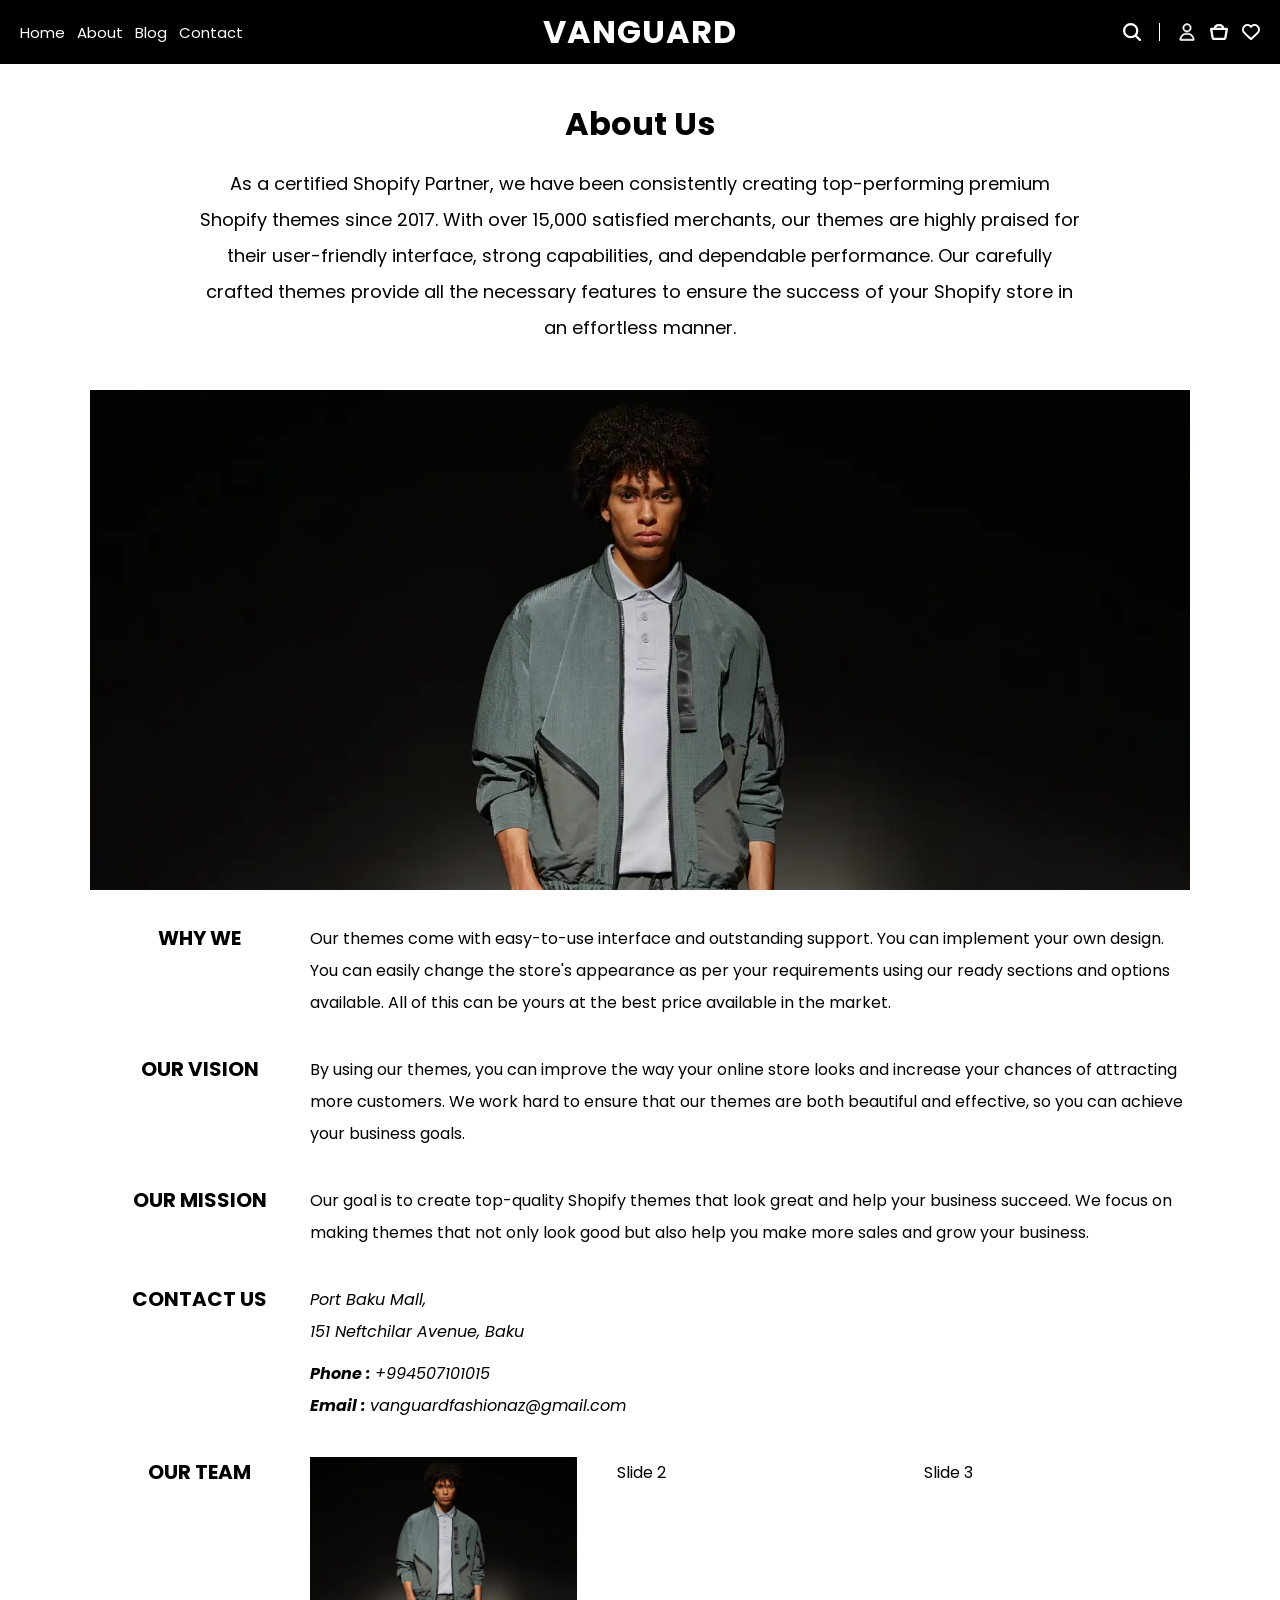
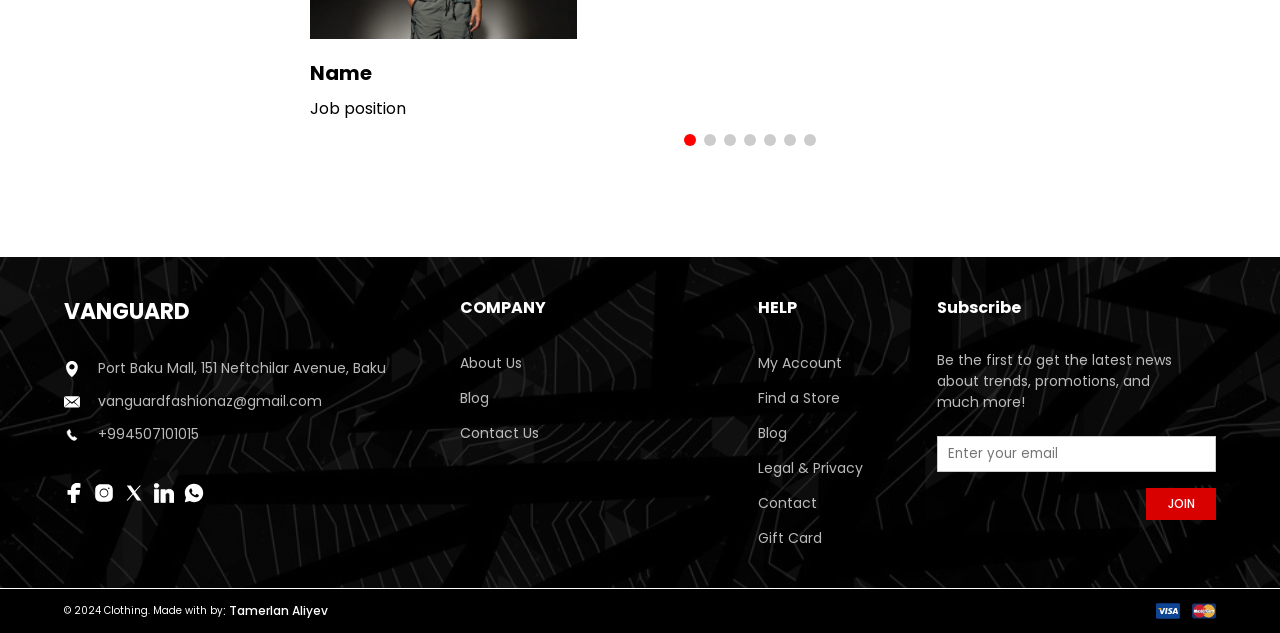
==== about.html @ f276260b "Added About Page" ====
<!DOCTYPE html>
<html lang="en">

<head>
    <meta charset="UTF-8">
    <meta name="viewport" content="width=device-width, initial-scale=1.0">

    <!-- Link Swiper's CSS -->
    <link rel="stylesheet" href="/cilent/assets/css/swiper-bundle.min.css">

    <link rel="stylesheet" href="/cilent/assets/css/index.css">
    <link rel="stylesheet" href="/cilent/assets/css/about.css">
    <title>Vanguard</title>
</head>

<body>

    <!-- ================================
        HEADER    -    START
===================================== -->
    <header>

        <div class="header-info">

            <div class="page-list">

                <a class="bur-menu" href="#">
                    <img src="/cilent/assets/icons/burger-menu.svg" alt="">
                </a>

                <nav class="pages-pc">
                    <ul>
                        <li><a href="/cilent/index.php">Home</a></li>
                        <li><a href="/cilent/about.php">About</a></li>
                        <li><a href="/cilent/contact.php">Blog</a></li>
                        <li><a href="/cilent/contact.php">Contact</a></li>
                    </ul>
                </nav>

            </div>

            <div class="brand-logo">
                <a href="/cilent/index.php">VANGUARD</a>
            </div>

            <div class="header-icons">

                <a class="i-search" href="#">
                    <img src="/cilent/assets/icons/search.svg" alt="">
                </a>

                <div class="arrow"></div>

                <div class="icons-right">

                    <a class="i-user" href="#">
                        <img src="/cilent/assets/icons/user.svg" alt="">
                    </a>
                    <a class="i-basket" href="#">
                        <img src="/cilent/assets/icons/basket.svg" alt="">
                        <!-- <sup>0</sup> -->
                    </a>
                    <a class="i-wish" href="#">
                        <img src="/cilent/assets/icons/wish.svg" alt="">
                        <!-- <sup>0</sup> -->
                    </a>

                </div>
            </div>

        </div>



        <div class="searchs">


            <div class="basket-list">


                <div class="basket-header">
                    <h4>SHOPPING BAG <span>( 1 )</span></h4>
                    <a class="basket-close" href="#">
                        <img src="/cilent/assets/icons/close-black.svg" alt="">
                    </a>
                </div>

                <div class="basket-product-list">

                    <ul>

                        <li>

                            <div class="basket-prod" href="#">

                                <div class="basket-prod-info">

                                    <a href="№" class="basket-prod-image">
                                        <img src="/cilent/assets/images/products/product.jpg" alt="product.jpg">
                                    </a>

                                    <div class="basket-prod-detail">

                                        <div class="prod-info-name">
                                            <a href="#">
                                                Product Name
                                            </a>
                                            <p>Color: Default</p>
                                            <p>Size: Default</p>
                                        </div>

                                        <span class="dis-price">$80 <del class="sel-price">100</del></span>
                                    </div>

                                </div>

                                <div class="basket-price-close">
                                    <a href="#">
                                        <img class="basket-prod-close" src="/cilent/assets/icons/close-black.svg"
                                            alt="">
                                    </a>

                                </div>


                            </div>

                        </li>

                        <li>

                            <div class="basket-prod" href="#">

                                <div class="basket-prod-info">

                                    <a href="№" class="basket-prod-image">
                                        <img src="/cilent/assets/images/products/product.jpg" alt="product.jpg">
                                    </a>

                                    <div class="basket-prod-detail">

                                        <div class="prod-info-name">
                                            <a href="#">
                                                Product Name
                                            </a>
                                            <p>Color: Default</p>
                                            <p>Size: Default</p>
                                        </div>

                                        <span class="dis-price">$80 <del class="sel-price">100</del></span>
                                    </div>

                                </div>

                                <div class="basket-price-close">
                                    <a href="#">
                                        <img class="basket-prod-close" src="/cilent/assets/icons/close-black.svg"
                                            alt="">
                                    </a>

                                </div>


                            </div>

                        </li>

                        <li>

                            <div class="basket-prod" href="#">

                                <div class="basket-prod-info">

                                    <a href="№" class="basket-prod-image">
                                        <img src="/cilent/assets/images/products/product.jpg" alt="product.jpg">
                                    </a>

                                    <div class="basket-prod-detail">

                                        <div class="prod-info-name">
                                            <a href="#">
                                                Product Name
                                            </a>
                                            <p>Color: Default</p>
                                            <p>Size: Default</p>
                                        </div>

                                        <span class="dis-price">$80 <del class="sel-price">100</del></span>
                                    </div>

                                </div>

                                <div class="basket-price-close">
                                    <a href="#">
                                        <img class="basket-prod-close" src="/cilent/assets/icons/close-black.svg"
                                            alt="">
                                    </a>

                                </div>


                            </div>

                        </li>

                        <li>

                            <div class="basket-prod" href="#">

                                <div class="basket-prod-info">

                                    <a href="№" class="basket-prod-image">
                                        <img src="/cilent/assets/images/products/product.jpg" alt="product.jpg">
                                    </a>

                                    <div class="basket-prod-detail">

                                        <div class="prod-info-name">
                                            <a href="#">
                                                Product Name
                                            </a>
                                            <p>Color: Default</p>
                                            <p>Size: Default</p>
                                        </div>

                                        <span class="dis-price">$80 <del class="sel-price">100</del></span>
                                    </div>

                                </div>

                                <div class="basket-price-close">
                                    <a href="#">
                                        <img class="basket-prod-close" src="/cilent/assets/icons/close-black.svg"
                                            alt="">
                                    </a>

                                </div>


                            </div>

                        </li>

                        <li>

                            <div class="basket-prod" href="#">

                                <div class="basket-prod-info">

                                    <a href="№" class="basket-prod-image">
                                        <img src="/cilent/assets/images/products/product.jpg" alt="product.jpg">
                                    </a>

                                    <div class="basket-prod-detail">

                                        <div class="prod-info-name">
                                            <a href="#">
                                                Product Name
                                            </a>
                                            <p>Color: Default</p>
                                            <p>Size: Default</p>
                                        </div>

                                        <span class="dis-price">$80 <del class="sel-price">100</del></span>
                                    </div>

                                </div>

                                <div class="basket-price-close">
                                    <a href="#">
                                        <img class="basket-prod-close" src="/cilent/assets/icons/close-black.svg"
                                            alt="">
                                    </a>

                                </div>


                            </div>

                        </li>

                        <li>

                            <div class="basket-prod" href="#">

                                <div class="basket-prod-info">

                                    <a href="№" class="basket-prod-image">
                                        <img src="/cilent/assets/images/products/product.jpg" alt="product.jpg">
                                    </a>

                                    <div class="basket-prod-detail">

                                        <div class="prod-info-name">
                                            <a href="#">
                                                Product Name
                                            </a>
                                            <p>Color: Default</p>
                                            <p>Size: Default</p>
                                        </div>

                                        <span class="dis-price">$80 <del class="sel-price">100</del></span>
                                    </div>

                                </div>

                                <div class="basket-price-close">
                                    <a href="#">
                                        <img class="basket-prod-close" src="/cilent/assets/icons/close-black.svg"
                                            alt="">
                                    </a>

                                </div>


                            </div>

                        </li>

                        <li>

                            <div class="basket-prod" href="#">

                                <div class="basket-prod-info">

                                    <a href="№" class="basket-prod-image">
                                        <img src="/cilent/assets/images/products/product.jpg" alt="product.jpg">
                                    </a>

                                    <div class="basket-prod-detail">

                                        <div class="prod-info-name">
                                            <a href="#">
                                                Product Name
                                            </a>
                                            <p>Color: Default</p>
                                            <p>Size: Default</p>
                                        </div>

                                        <span class="dis-price">$80 <del class="sel-price">100</del></span>
                                    </div>

                                </div>

                                <div class="basket-price-close">
                                    <a href="#">
                                        <img class="basket-prod-close" src="/cilent/assets/icons/close-black.svg"
                                            alt="">
                                    </a>

                                </div>


                            </div>

                        </li>

                        <li>

                            <div class="basket-prod" href="#">

                                <div class="basket-prod-info">

                                    <a href="№" class="basket-prod-image">
                                        <img src="/cilent/assets/images/products/product.jpg" alt="product.jpg">
                                    </a>

                                    <div class="basket-prod-detail">

                                        <div class="prod-info-name">
                                            <a href="#">
                                                Product Name
                                            </a>
                                            <p>Color: Default</p>
                                            <p>Size: Default</p>
                                        </div>

                                        <span class="dis-price">$80 <del class="sel-price">100</del></span>
                                    </div>

                                </div>

                                <div class="basket-price-close">
                                    <a href="#">
                                        <img class="basket-prod-close" src="/cilent/assets/icons/close-black.svg"
                                            alt="">
                                    </a>

                                </div>


                            </div>

                        </li>

                        <li>

                            <div class="basket-prod" href="#">

                                <div class="basket-prod-info">

                                    <a href="№" class="basket-prod-image">
                                        <img src="/cilent/assets/images/products/product.jpg" alt="product.jpg">
                                    </a>

                                    <div class="basket-prod-detail">

                                        <div class="prod-info-name">
                                            <a href="#">
                                                Product Name
                                            </a>
                                            <p>Color: Default</p>
                                            <p>Size: Default</p>
                                        </div>

                                        <span class="dis-price">$80 <del class="sel-price">100</del></span>
                                    </div>

                                </div>

                                <div class="basket-price-close">
                                    <a href="#">
                                        <img class="basket-prod-close" src="/cilent/assets/icons/close-black.svg"
                                            alt="">
                                    </a>

                                </div>


                            </div>

                        </li>

                        <li>

                            <div class="basket-prod" href="#">

                                <div class="basket-prod-info">

                                    <a href="№" class="basket-prod-image">
                                        <img src="/cilent/assets/images/products/product.jpg" alt="product.jpg">
                                    </a>

                                    <div class="basket-prod-detail">

                                        <div class="prod-info-name">
                                            <a href="#">
                                                Product Name
                                            </a>
                                            <p>Color: Default</p>
                                            <p>Size: Default</p>
                                        </div>

                                        <span class="dis-price">$80 <del class="sel-price">100</del></span>
                                    </div>

                                </div>

                                <div class="basket-price-close">
                                    <a href="#">
                                        <img class="basket-prod-close" src="/cilent/assets/icons/close-black.svg"
                                            alt="">
                                    </a>

                                </div>


                            </div>

                        </li>

                        <li>

                            <div class="basket-prod" href="#">

                                <div class="basket-prod-info">

                                    <a href="№" class="basket-prod-image">
                                        <img src="/cilent/assets/images/products/product.jpg" alt="product.jpg">
                                    </a>

                                    <div class="basket-prod-detail">

                                        <div class="prod-info-name">
                                            <a href="#">
                                                Product Name
                                            </a>
                                            <p>Color: Default</p>
                                            <p>Size: Default</p>
                                        </div>

                                        <span class="dis-price">$80 <del class="sel-price">100</del></span>
                                    </div>

                                </div>

                                <div class="basket-price-close">
                                    <a href="#">
                                        <img class="basket-prod-close" src="/cilent/assets/icons/close-black.svg"
                                            alt="">
                                    </a>

                                </div>


                            </div>

                        </li>



                    </ul>

                </div>


                <div class="basket-view">

                    <div class="bastek-total-price">
                        <p>SUBTOTAL:</p>
                        <span class="dis-price">$80 <del class="sel-price">100</del></span>
                        <!-- <span class="sell-price">$100</span> -->
                    </div>

                    <div class="basket-buttons">
                        <a class="basket-viewcart" href="#">VIEW CART</a>
                        <a class="basket-checkout" href="#">CHECKOUT</a>
                    </div>
                </div>

            </div>

            <div class="user-info">
                <h3>User Name</h3>
                <ul>
                    <li><a href="#">My Account</a></li>
                    <li><a href="#">Basket</a></li>
                    <li><a href="#">Wish List</a></li>
                    <li><a href="#">Log Out</a></li>
                    <li><a href="#">Login</a></li>
                    <li><a href="#">Register</a></li>
                </ul>
                <h4><a class="go-admin" href="#">Go To Admin</a></h4>
            </div>

            <div class="search-list">
                <input type="text" placeholder="Search...">

                <ul>

                    <li>
                        <a class="product-list" href="#">
                            <div class="search-prod-img">
                                <img src="/cilent/assets/images/products/product.jpg" alt="search-prod-img">
                            </div>
                            <div class="search-prod-info">
                                <div class="prod-name">
                                    <p>Category</p>
                                    <h3>Product Productc</h3>
                                </div>
                                <div class="prod-price">
                                    <span class="sell-price">$100</span>
                                </div>
                            </div>
                        </a>
                    </li>
                    <li>
                        <a class="product-list" href="#">
                            <div class="search-prod-img">
                                <img src="/cilent/assets/images/products/product.jpg" alt="search-prod-img">
                            </div>
                            <div class="search-prod-info">
                                <div class="prod-name">
                                    <p>Category</p>
                                    <h3>Product Productc</h3>
                                </div>
                                <div class="prod-price">
                                    <span class="sell-price">$100</span>
                                </div>
                            </div>
                        </a>
                    </li>
                    <li>
                        <a class="product-list" href="#">
                            <div class="search-prod-img">
                                <img src="/cilent/assets/images/products/product.jpg" alt="search-prod-img">
                            </div>
                            <div class="search-prod-info">
                                <div class="prod-name">
                                    <p>Category</p>
                                    <h3>Product Productc</h3>
                                </div>
                                <div class="prod-price">
                                    <span class="sell-price">$100</span>
                                </div>
                            </div>
                        </a>
                    </li>
                    <li>
                        <a class="product-list" href="#">
                            <div class="search-prod-img">
                                <img src="/cilent/assets/images/products/product.jpg" alt="search-prod-img">
                            </div>
                            <div class="search-prod-info">
                                <div class="prod-name">
                                    <p>Category</p>
                                    <h3>Product Productc</h3>
                                </div>
                                <div class="prod-price">
                                    <span class="sell-price">$100</span>
                                </div>
                            </div>
                        </a>
                    </li>
                    <li>
                        <a class="product-list" href="#">
                            <div class="search-prod-img">
                                <img src="/cilent/assets/images/products/product.jpg" alt="search-prod-img">
                            </div>
                            <div class="search-prod-info">
                                <div class="prod-name">
                                    <p>Category</p>
                                    <h3>Product Productc</h3>
                                </div>
                                <div class="prod-price">
                                    <span class="sell-price">$100</span>
                                </div>
                            </div>
                        </a>
                    </li>
                    <li>
                        <a class="product-list" href="#">
                            <div class="search-prod-img">
                                <img src="/cilent/assets/images/products/product.jpg" alt="search-prod-img">
                            </div>
                            <div class="search-prod-info">
                                <div class="prod-name">
                                    <p>Category</p>
                                    <h3>Product Productc</h3>
                                </div>
                                <div class="prod-price">
                                    <span class="sell-price">$100</span>
                                </div>
                            </div>
                        </a>
                    </li>
                    <li>
                        <a class="product-list" href="#">
                            <div class="search-prod-img">
                                <img src="/cilent/assets/images/products/product.jpg" alt="search-prod-img">
                            </div>
                            <div class="search-prod-info">
                                <div class="prod-name">
                                    <p>Category</p>
                                    <h3>Product Productc</h3>
                                </div>
                                <div class="prod-price">
                                    <span class="dis-price">$80 <del class="sel-price">100</del></span>
                                </div>
                            </div>
                        </a>
                    </li>

                </ul>
            </div>

            <nav class="pages-mobile">

                <a class="pages-close" href="#"><img src="/cilent/assets/icons/x-button.svg" alt=""></a>

                <ul>
                    <li><a href="/cilent/index.php">Home</a></li>
                    <li><a href="/cilent/about.php">About</a></li>
                    <li><a href="/cilent/contact.php">Blog</a></li>
                    <li><a href="/cilent/contact.php">Contact</a></li>
                    <li><a href="/cilent/contact.php">Basket</a></li>
                    <li><a href="/cilent/contact.php">Wish List</a></li>
                    <li><a href="/cilent/contact.php">My Account </a></li>
                    <li><a href="/cilent/contact.php">Log Out</a></li>
                    <li><a href="/cilent/contact.php">Login</a></li>
                    <li><a href="/cilent/contact.php">Register</a></li>
                </ul>
            </nav>

        </div>

    </header>
    <!-- ================================
        HEADER    -    END
===================================== -->

    <section class="section">

        <div class="about-header">
            <h1>About Us</h1>
            <p>As a certified Shopify Partner, we have been consistently creating top-performing premium Shopify
                themes since 2017. With over 15,000 satisfied merchants, our themes are highly praised for their
                user-friendly interface, strong capabilities, and dependable performance. Our carefully crafted
                themes provide all the necessary features to ensure the success of your Shopify store in an
                effortless manner.</p>
        </div>

        <div class="about-header-img">
            <img src="/cilent/assets/images/products/slider-2.webp" alt="">
        </div>


        <div class="informations">

            <div class="informations-box why-we">

                <h5 class="inf-title">
                    WHY WE
                </h5>

                <p class="inf-description">
                    Our themes come with easy-to-use interface and outstanding support. You can implement your own
                    design. You can easily change the store's appearance as per your requirements using our ready
                    sections and options available. All of this can be yours at the best price available in the market.
                </p>

            </div>


            <div class="informations-box our-vision">

                <h5 class="inf-title">

                    OUR VISION
                </h5>


                <p class="inf-description">
                    By using our themes, you can improve the way your online store looks and increase your chances of
                    attracting more customers. We work hard to ensure that our themes are both beautiful and effective,
                    so you can achieve your business goals.
                </p>

            </div>


            <div class="informations-box our-mission">
                <h5 class="inf-title">

                    OUR MISSION
                </h5>

                <p class="inf-description">
                    Our goal is to create top-quality Shopify themes that look great and help your business succeed. We
                    focus on making themes that not only look good but also help you make more sales and grow your
                    business.
                </p>

            </div>



            <div class="informations-box our-mission">
                <h5 class="inf-title">
                    CONTACT US
                </h5>



                <address class="inf-description">
                    <strong>
                        <a href="https://maps.app.goo.gl/WWYfJmJJxduwx3Ne9" target="_blank">

                            Port Baku Mall,<br>
                            <span>
                                151 Neftchilar Avenue, Baku
                            </span>

                        </a>
                    </strong>

                    <strong>
                        Phone :
                        <a href="tel:+994507101015">+994507101015</a>
                    </strong>
                    <strong>
                        Email :
                        <a href="mailto:vanguardfashionaz@gmail.com">vanguardfashionaz@gmail.com</a>
                    </strong>
                </address>

            </div>







            <div class="informations-box our-team">
                <h1 class="inf-title">
                    OUR TEAM
                </h1>

                <!-- Swiper -->
                <div class="swiper mySwiper inf-description inf-swiper">
                    <div class="swiper-wrapper">
                        <div class="swiper-slide">

                            <img src="/cilent/assets/images/products/slider-2.webp" alt="">
                            <h5>Name</h5>
                            <p>Job position</p>

                        </div>
                        <div class="swiper-slide">Slide 2</div>
                        <div class="swiper-slide">Slide 3</div>
                        <div class="swiper-slide">Slide 4</div>
                        <div class="swiper-slide">Slide 5</div>
                        <div class="swiper-slide">Slide 6</div>
                        <div class="swiper-slide">Slide 7</div>
                        <div class="swiper-slide">Slide 8</div>
                        <div class="swiper-slide">Slide 9</div>
                    </div>
                    <div class="swiper-pagination"></div>
                </div>

            </div>


        </div>

    </section>

    <!-- ================================
        FOOTER    -    START
===================================== -->
    <footer>

        <div class="footer-top">

            <div class="brand-info">

                <h1>VANGUARD</h1>

                <div class="contact">





                    <div class="brand-ad">
                        <img src="/cilent/assets/icons/location.svg" alt="logo">
                        <a href="https://maps.app.goo.gl/WWYfJmJJxduwx3Ne9" target="_blank">Port Baku Mall, 151 Neftchilar Avenue, Baku</a>
                    </div>

                    <div class="brand-ad">
                        <img src="/cilent/assets/icons/mail.svg" alt="logo">
                        <a href="mailto:vanguardfashionaz@gmail.com" target="_blank">vanguardfashionaz@gmail.com</a>
                    </div>

                    <div class="brand-ad">
                        <img src="/cilent/assets/icons/phone.svg" alt="logo">
                        <a href="tel:+994507101015" target="_blank">+994507101015</a>
                    </div>

                </div>

                <div class="social-platforms">
                    <a href="https://www.facebook.com/profile.php?id=61550959731138" target="_blank"><img
                            src="/cilent/assets/icons/facebook.svg" alt="facebook"></a>
                    <a href="https://www.instagram.com/vanguard.az/" target="_blank"><img
                            src="/cilent/assets/icons/instagram.svg" alt="instagram"></a>
                    <a href="#" target="_blank"><img src="/cilent/assets/icons/twitter-x.svg" alt="twitter"></a>
                    <a href="https://www.linkedin.com/in/tamerlan-aliyev-74a693284/" target="_blank"><img
                            src="/cilent/assets/icons/linkedin.svg" alt="linkedin"></a>
                    <a href="https://wa.me/994507101015" target="_blank"><img src="/cilent/assets/icons/whatsapp.svg"
                            alt="whatsapp"></a>
                </div>
            </div>

            <div class="web-info">

                <div class="info-list">
                    <h3>COMPANY</h1>

                        <ul>
                            <li><a href="#">About Us</a></li>
                            <li><a href="#">Blog</a></li>
                            <li><a href="#">Contact Us</a></li>
                        </ul>
                </div>

                <div class="info-list">
                    <h3>HELP</h1>

                        <ul>
                            <li><a href="#">My Account</a></li>
                            <li><a href="#">Find a Store</a></li>
                            <li><a href="#">Blog</a></li>
                            <li><a href="#">Legal & Privacy</a></li>
                            <li><a href="#">Contact</a></li>
                            <li><a href="#">Gift Card</a></li>
                        </ul>
                </div>

                <!-- <div class="info-list">
                <h3>HELP</h1>

                    <ul>
                        <li><a href="#">My Account</a></li>
                        <li><a href="#">Find a Store</a></li>
                        <li><a href="#">Blog</a></li>
                        <li><a href="#">Legal & Privacy</a></li>
                        <li><a href="#">Contact</a></li>
                        <li><a href="#">Gift Card</a></li>
                    </ul>
            </div> -->

            </div>

            <div class="subscribe">

                <h3>Subscribe</h3>

                <form class="subscribe-form">
                    <p>Be the first to get the latest news about trends, promotions, and much more!</p>
                    <input type="email" placeholder="Enter your email">
                    <div>
                        <button type="submit" href="#">JOIN</button>
                    </div>
                </form>
            </div>

        </div>

        <div class="footer-bottom">

            <p>© 2024 Clothing. Made with by<a href="#">: Tamerlan Aliyev</a></p>

            <div class="payments">
                <img src="/cilent/assets/icons/visa.svg" alt="visa">
                <img src="/cilent/assets/icons/master.svg" alt="master">
            </div>
        </div>

    </footer>
    <!-- ================================
        FOOTER    -    END
===================================== -->
    <!-- Link Swiper's CSS -->
    <script src="/cilent/assets/js/swiper-bundle.min.js"></script>
    <script src="/cilent/assets/js/index.js"></script>
    <script src="/cilent/assets/js/about.js"></script>

</body>

</html>
---- cilent/assets/css/index.css ----
@import url('https://fonts.googleapis.com/css2?family=Poppins:ital,wght@0,100;0,200;0,300;0,400;0,500;0,600;0,700;0,800;0,900;1,100;1,200;1,300;1,400;1,500;1,600;1,700;1,800;1,900&display=swap');

* {
    margin: 0;
    padding: 0;
    box-sizing: border-box;
    font-family: 'Poppins', sans-serif;
}

/* .header-info {
    background: transparent;
}


.header-info.scrolled {
    background-color: #000000;
} */




body::-webkit-scrollbar {
    display: none;
}

main {
    display: flex;
    flex-direction: column;
    height: 100%;
}


body {
    min-height: 100vh;
}





















/* =================================
        HEADER    -    START
===================================== */
/*  *****  .HEADER-INFO   *****  */
.header-info {
    background-color: transparent;
    padding: 10px;
    display: flex;
    align-items: center;
    justify-content: space-between;
    position: fixed;
    width: 100%;
    transition: background-color 0.8s ease;
    z-index: 999;
    background-color: #000000;
}



/*   .page-list   */
.header-info .page-list .bur-menu {
    display: flex;
}

.header-info .page-list img {
    width: 18px;
    height: 18px;
}



/*   .brand-logo   */
.header-info .brand-logo {
    display: flex;
    align-items: center;
    padding: 18px;
}

.header-container {
    position: relative;
}

.header-info .brand-logo a {
    position: absolute;
    top: 50%;
    left: 50%;
    transform: translate(-50%, -50%);
    font-size: 20px;
    font-weight: 700;
    text-decoration: none;
    color: #ffffff;
    letter-spacing: 1px;
}



/*     header-icons     */
header .header-info .header-icons {
    display: flex;
    align-items: center;
    gap: 10px;
}

header .header-info .header-icons .icons-right {
    display: flex;
    align-items: center;
}

header .header-info .header-icons a {
    display: flex;
    align-items: center;
    position: relative;
}

header .header-info .header-icons sup {
    width: 14px;
    height: 14px;
    position: absolute;
    top: -8px;
    right: -5px;
    background-color: red;
    color: white;
    border-radius: 50%;
    font-size: 8px;
    font-weight: 500;
    text-align: center;
}

header .header-info .header-icons img {
    width: 14px;
    height: 14px;
}

header .header-info .header-icons .arrow {
    width: 1px;
    height: 15px;
    background: #fff;
}

header .header-info .header-icons .i-user,
header .header-info .header-icons .i-wish {
    display: none;
}



header .header-info .page-list .pages-pc ul {
    display: none;
}













/* ***** SEARCHS ***** */
.searchs {
    position: relative;
}

/* SEARCH-LIST */
.searchs .search-list {
    display: flex;
    flex-direction: column;
    justify-content: center;
    align-items: center;
    top: 2%;
    width: 100%;
    display: none;
    position: fixed;
    z-index: 100;
}

.searchs .search-list input {
    margin-top: 50px;
    width: 80%;
    height: 30px;
    border: none;
    padding: 10px 20px;
    outline: none;
    transition: all 0.5s ease;
    color: #fff;
    background: #000000b2;
    border: 1px solid #ffffff69;
    backdrop-filter: blur(8px);
}

.searchs .search-list input::placeholder {
    color: #ffffffb7;
}

.searchs .search-list ul {
    margin-top: 10px;
    width: 80%;
    list-style: none;
    padding: 0 14px;
    transition: all 0.5s ease;
    border: 1px solid #ffffff69;

    position: relative;
}

.searchs .search-list ul::before {
    content: '';
    position: absolute;
    top: 0;
    left: 0;
    width: 100%;
    height: 100%;
    background: #000000c9;
    backdrop-filter: blur(8px);
    z-index: -1;
}


.search-list .product-list .prod-name {
    display: flex;
    flex-direction: column;
}


.searchs .search-list ul::-webkit-scrollbar {
    width: 5px;
}

.searchs .search-list ul::-webkit-scrollbar-thumb {
    background-color: #d90000;
}


.searchs .search-list .search-prod-img img {
    width: 50px;
    height: 60px;
    object-fit: contain;
}

.searchs .search-list .search-prod-info h3 {
    font-size: 14px;
    color: #ffffff;
    font-weight: 700;
}

.searchs .search-list .search-prod-info p {
    font-size: 10px;
    color: #ffffffb7;
    font-weight: 500;
}

.searchs .search-list .search-prod-info {
    width: 100%;
    display: flex;
    justify-content: space-between;
    align-self: start;
    gap: 10px;
}

.searchs .search-list .search-prod-info .dis-price {
    font-size: 14px;
    font-weight: 600;
    color: #d90000;
}

.searchs .search-list .search-prod-info .sell-price {
    font-size: 14px;
    font-weight: 600;
    color: #ffffff;
}

.searchs .search-list .search-prod-info .sel-price {
    font-size: 12px;
    font-weight: 500;
    color: #ffffff;
}

.searchs .search-list .product-list {
    display: flex;
    align-items: center;
    gap: 10px;
}

.searchs .search-list .search-prod-info .prod-price {
    align-items: center;
    text-align: end;
    align-self: flex-end;
    max-width: 70px;
}

.searchs .search-list li:hover {
    background-color: #6f6f6f82;
}



.searchs .search-list::-webkit-scrollbar {
    width: 8px;
}

.searchs .search-list::-webkit-scrollbar-thumb {
    background-color: #d90000;
}

.searchs .search-list li {
    background-color: #fff;
    list-style: none;
    padding: 8px 0px;
    border-bottom: 1px solid #fffcfcb9;
    background: transparent;
}

.searchs .search-list a {
    text-decoration: none;
}



















/*     PAGES-MOBILE     */
.searchs .pages-mobile {
    background: #000;
    position: fixed;
    top: 0;
    left: 0;
    width: 60%;
    height: 100%;
    z-index: 999;
    display: flex;
    flex-direction: column;
    overflow-y: auto;
    display: none;
    box-shadow: 10px 0 20px 0 rgba(0, 0, 0, 0.5);
    right: -50px;
    opacity: 0.3;
    transition: right 0.7s ease, opacity 0.5s ease;
}

.searchs .pages-mobile.show {
    display: flex;
    right: 0;
    animation: slideInOpacityPagesMobile 0.7s ease forwards;
}

@keyframes slideInOpacityPagesMobile {
    100% {
        opacity: 1;
    }
}








.searchs .pages-mobile ul {
    display: flex;
    flex-direction: column;
    list-style: none;
    padding: 0;
    margin: 50px;
}

.searchs .pages-mobile ul li {
    margin-bottom: 10px;
}

.searchs .pages-mobile ul li a {
    color: #fff;
    text-decoration: none;
    font-size: 14px;
    position: relative;
}


.searchs .pages-mobile ul li a::after {
    content: '';
    position: absolute;
    bottom: -5px;
    left: 0;
    width: 0;
    height: 2px;
    background-color: #fff;
    opacity: 0;
    transition: width 0.3s ease, left 0.3s ease;
}

.searchs .pages-mobile ul li a:hover::after {
    width: 100%;
    left: 0;
    opacity: 1;
}





.pages-close {
    margin: 20px;
    display: flex;
    justify-content: end;
}

.pages-close img {
    width: 20px;
}













.searchs .basket-list {
    background: #ffffff;
    position: fixed;
    top: 0;
    right: 0;
    width: 100%;
    height: 100%;
    z-index: 999;
    display: flex;
    flex-direction: column;
    /* justify-content: space-between; */
    overflow-y: auto;
    box-shadow: 0 20px 20px 0 rgba(0, 0, 0, 0.5);
    display: none;
    padding: 24px;
    right: -50px;
    opacity: 0.3;
    transition: right 0.7s ease, opacity 0.5s ease;
}

.searchs .basket-list.show {
    display: flex;
    right: 0;
    animation: slideInOpacity 0.7s ease forwards;
}

@keyframes slideInOpacity {
    100% {
        opacity: 1;
    }
}






.basket-list {
    display: flex;
    flex-direction: column;
    justify-content: space-between;
}

.basket-container {
    max-height: 80%;
    overflow: scroll;
}

.basket-view {
    max-height: 20%;
}


.searchs .basket-list .basket-header {
    height: 5%;
    display: flex;
    justify-content: space-between;
    align-items: center;
    padding: 12px 0;
    border-bottom: 1px solid #444444;
}

.searchs .basket-list .basket-header a {
    display: flex;
    justify-content: space-between;
    align-items: center;
}


.searchs .basket-list .basket-header img {
    width: 28px;
    height: 28px;
}


.searchs .basket-list .basket-header h4 {
    font-size: 17px;
    font-weight: 600;
}


/*     BASKET PRODUCT LIST     */
.basket-product-list {
    height: 80%;
    list-style: none;
    overflow-y: scroll;
    overflow-x: hidden;
}

.basket-product-list::-webkit-scrollbar {
    display: none;
}

.basket-product-list ul li:hover {
    background: #ecebeb;
}


.basket-product-list ul .basket-prod-info .basket-prod-image {
    display: flex;
}

.basket-product-list ul .basket-prod-info .basket-prod-image img {
    width: 110px;
    height: 110px;
    object-fit: contain;
}


.searchs .basket-list .basket-product-list li a {
    text-decoration: none;
}



.basket-product-list ul .basket-prod-info {
    display: flex;
    gap: 10px;
}

.searchs .basket-list .basket-product-list li .basket-prod-detail {
    display: flex;
    flex-direction: column;
    justify-content: space-between;
}

.searchs .basket-list .basket-product-list li .basket-prod-detail .prod-info-name a {
    font-size: 16px;
    font-weight: 600;
    color: #000;
}

.searchs .basket-list .basket-product-list li .basket-prod-detail p {
    font-size: 14px;
    color: #3c3c3c;
}




.searchs .basket-list .basket-product-list ul .basket-prod {
    display: flex;
    justify-content: space-between;
}

.searchs .basket-list .basket-product-list ul .basket-prod .basket-price-close {
    display: flex;
    flex-direction: column;
    align-items: end;
    justify-content: space-between;
}

.searchs .basket-list .basket-product-list .basket-prod .basket-prod-close {
    width: 14px;
    height: 14px;
}




.searchs .basket-list .basket-product-list .basket-prod .dis-price {
    font-size: 14px;
    font-weight: 600;
    color: #d90000;
}

.searchs .basket-list .basket-product-list .basket-prod .sell-price {
    font-size: 14px;
    font-weight: 600;
    color: #000;
}

.searchs .basket-list .basket-product-list .basket-prod .sel-price {
    font-size: 12px;
    font-weight: 500;
    color: #000;
}

.searchs .basket-list .basket-product-list li {
    padding: 18px 0;
    border-bottom: 1px solid #bababa;
}














/*  *****  BASKET VIEW  *****  */

.searchs .basket-list .basket-view .bastek-total-price {
    padding: 14px 0;
    border-top: 1px solid #444444;
}

.searchs .basket-list .basket-view .bastek-total-price {
    display: flex;
    justify-content: space-between;
}

.searchs .basket-list .basket-view .bastek-total-price p {
    font-size: 18px;
    font-weight: 500;
}

.searchs .basket-list .basket-view .bastek-total-price .dis-price {
    font-size: 18px;
    font-weight: 500;
    color: #d90000;
}

.searchs .basket-list .basket-view .bastek-total-price .sell-price {
    font-size: 18px;
    font-weight: 500;
    color: #000;
}

.searchs .basket-list .basket-view .bastek-total-price .sel-price {
    font-size: 14px;
    font-weight: 500;
    color: #000;
}

.searchs .basket-list .basket-view .basket-buttons {
    display: flex;
    flex-direction: column;
    width: 100%;
    gap: 15px;
}

.searchs .basket-list .basket-view .basket-buttons a {
    text-decoration: none;
    text-align: center;
    padding: 10px;
    transition: all 0.5 all;
    font-size: 15px;
    font-weight: 500;
    color: #ffffff;
}


.searchs .basket-list .basket-view .basket-buttons .basket-viewcart {
    cursor: pointer;
    color: #000;
    text-decoration: none;
    border: 1px solid #000;
    transition: all 0.5s ease;

}

.searchs .basket-list .basket-view .basket-buttons .basket-viewcart:hover {
    background: #000000;
    color: #fff;
}

.searchs .basket-list .basket-view .basket-buttons .basket-viewcart:active {
    background: #d90000;
}



.searchs .basket-list .basket-view .basket-buttons .basket-checkout {
    cursor: pointer;
    background-color: #000;
    transition: all 0.5s ease;

}

.searchs .basket-list .basket-view .basket-buttons .basket-checkout:hover {
    background: #d90000;
}

.searchs .basket-list .basket-view .basket-buttons .basket-checkout:active {
    background: #9a0101;
}





























.user-info {
    position: fixed;
    background-color: #000000;
    color: white;
    top: 80px;
    right: 20px;
    width: 170px;
    padding: 15px;
    display: none;
    z-index: 1000;
}


.user-info h3 {
    text-align: center;
    font-size: 16px;
    font-weight: 600;
    padding: 5px 0;
    border-bottom: 1px solid #fff;
}

.user-info ul li {
    list-style: none;
    padding: 5px 0;
}

.user-info ul li a {
    color: #fff;
    text-decoration: none;
    font-size: 14px;
    position: relative;
}

.user-info ul li a::after {
    content: '';
    position: absolute;
    bottom: -5px;
    left: 0;
    width: 0;
    height: 2px;
    background-color: #fff;
    opacity: 0;
    transition: width 0.3s ease, left 0.3s ease;
}

.user-info ul li a:hover::after {
    width: 100%;
    left: 0;
    opacity: 1;
}

.user-info h4 {
    text-align: center;
    font-size: 16px;
    font-weight: 600;
    margin: 10px 0 5px;
}

.user-info .go-admin {
    padding: 5px 8px;
    color: #fff;
    text-decoration: none;
    font-size: 14px;
    text-align: center;
    background: #d90000;
    width: 100px;
    height: 30px;
    transition: all 0.3s;
    cursor: pointer;
}

.user-info .go-admin:active {
    background: #9a0101;
}

/* =================================
        HEADER    -    END
===================================== */























/* =================================
        FOOTER   -   START
===================================== */


.footer-top {
    display: flex;
    gap: 30px;
    flex-wrap: wrap;
    width: 100%;
    justify-content: center;
    padding: 18px 5%;
    background-image: url(/cilent/assets/images/settings/background-img.svg);
    background-size: cover;
    background-repeat: no-repeat;
    background-position: center;
}

.footer-top .brand-info {
    display: flex;
    flex-direction: column;
    gap: 20px;
    min-width: 30%;
}

.footer-top .brand-info h1 {
    color: #fff;
    font-size: 18px;
}


.footer-top .brand-info .contact a {
    text-decoration: none;
    color: #dfdfdfd5;
    font-size: 12px;
}

.footer-top .brand-info .contact a:hover {
    color: #fff;
}


.footer-top .brand-info .contact img {
    width: 14px;
    height: 14px;
}


.footer-top .brand-info .contact {
    display: flex;
    flex-direction: column;
    text-decoration: none;
    gap: 10px;
}


.footer-top .brand-info .contact .brand-ad {
    display: flex;
    align-items: center;
    text-align: center;
    text-decoration: none;
    color: #fff;
    gap: 12px;
}



.web-info {
    min-width: 30%;
    display: flex;
    flex-wrap: wrap;
    justify-content: space-between;
    gap: 30px;
}

.info-list {
    display: flex;
    flex-direction: column;
    gap: 12px;
    position: relative;
}

.info-list h3 {
    color: #fff;
    font-size: 14px;
}

.info-list a {
    color: #dfdfdfd5;
    font-size: 12px;
    text-decoration: none;
    position: relative;
}

.info-list a:hover {
    color: rgb(255, 254, 254);
}


.info-list a::after {
    content: '';
    position: absolute;
    bottom: -1px;
    left: 0;
    width: 0;
    height: 2px;
    background-color: #fff;
    opacity: 0;
    transition: width 0.3s ease, left 0.3s ease;
}

.info-list a:hover::after {
    width: 100%;
    left: 0;
    opacity: 1;
}







.info-list ul {
    list-style: none;
    display: flex;
    flex-direction: column;
    gap: 10px;
}




.brand-info .social-platforms {
    display: flex;
    align-items: center;
    gap: 10px;
    margin-top: 5px;
}

.brand-info .social-platforms a {
    display: flex;
    align-items: center;
}

.brand-info .social-platforms img {
    width: 15px;
    height: 15px;
}

















.subscribe {
    min-width: 20%;
    display: flex;
    flex-direction: column;
    gap: 12px;
    color: #fff;
}

.subscribe p {
    width: 250px;
    font-size: 12px;
    color: #dfdfdfd5;
}

.subscribe-form div {
    display: flex;
    flex-direction: column;
    align-items: end;
}

.subscribe button {
    width: 70px;
    font-size: 12px;
    color: #fff;
    text-decoration: none;
    padding: 7px;
    background: #d90000;
    transition: all 0.3s;
    text-align: center;
    font-weight: 500;
    border: none;
    cursor: pointer;
}

.subscribe button:active {
    background: #9a0101;
}

.subscribe h3 {
    font-size: 14px;
}

.subscribe .subscribe-form {
    display: flex;
    flex-direction: column;
    gap: 14px;
}



.subscribe .subscribe-form input[type="email"] {
    padding: 5px;
    border: 1px solid #ccc;
    outline: none;
    margin: 0;
    margin-top: 5px;
}






.footer-bottom {
    display: flex;
    justify-content: space-between;
    border-top: 1px solid #fff;
    align-items: center;
    padding: 10px 5%;
    background: #000;
}

.footer-bottom p {
    display: flex;
    align-items: center;
    color: #fff;
    font-size: 8px;
}

.footer-bottom a {
    display: flex;
    align-items: center;
    color: #fff;
    font-size: 8px;
    text-decoration: none;
    font-weight: 500;
    font-size: 10px;
}

.footer-bottom .payments {
    display: flex;
    align-items: center;
    gap: 10px;
}

.footer-bottom .payments img {
    width: 20px;
    height: 20px;
}

/* =================================
        FOOTER    -    END
===================================== */


















/* =================================
        MAIN    -    START
===================================== */


/* ========== SECTION - HEAD SLIDER ========== */





/* =================================
        MAIN    -    END
===================================== */
































/* =================================
        BREAKPOINTS    1024 PX
===================================== */

@media screen and (min-width: 1024px) {
    /* =================================
        HEADER    -    START
===================================== */

    /*  *****  .HEADER-INFO   *****  */
    .header-info {
        padding: 14px 20px;
    }


    /*   .page-list   */
    .header-info .page-list .bur-menu {
        display: none;
    }

    .header-info .brand-logo a {
        font-size: 32px;
    }


    /*     header-icons     */
    header .header-info .header-icons {
        gap: 18px;
    }

    header .header-info .header-icons .icons-right {
        display: flex;
        gap: 14px;
    }


    header .header-info .header-icons sup {
        width: 15px;
        height: 15px;
        position: absolute;
        top: -8px;
        right: -5px;
        background-color: red;
        color: white;
        border-radius: 50%;
        font-size: 10px;
        font-weight: 500;
        text-align: center;
    }

    header .header-info .header-icons img {
        width: 18px;
        height: 18px;
    }

    header .header-info .header-icons .arrow {
        width: 1.5px;
        height: 18px;
    }

    header .header-info .header-icons .i-user,
    header .header-info .header-icons .i-wish {
        display: flex;
    }


    header .header-info .page-list .pages-pc ul {
        list-style: none;
        display: flex;
        align-items: center;
        gap: 12px;
    }

    header .header-info .page-list .pages-pc ul a {
        text-decoration: none;
        color: #fff;
        position: relative;
        font-size: 15px;
    }

    header .header-info .page-list .pages-pc ul a::after {
        content: '';
        position: absolute;
        bottom: -5px;
        left: 0;
        width: 0;
        height: 2px;
        background-color: #fff;
        opacity: 0;
        transition: width 0.3s ease, left 0.3s ease;
    }

    header .header-info .page-list .pages-pc ul a:hover::after {
        width: 100%;
        left: 0;
        opacity: 1;
    }


    /* ***** SEARCHS ***** */

    /* SEARCH-LIST */
    .searchs .search-list {
        /* top: 5%; */
        width: 50%;
        transform: translate(50%);
    }

    .searchs .search-list input {
        height: 40px;
    }

    .searchs .basket-list {
        width: 30%;
        padding: 24px 36px;
    }

    /* =================================
        HEADER    -    END
===================================== */






































    /* =================================
        FOOTER
===================================== */

    .footer-top {
        justify-content: space-between;
        padding: 3% 5%;
    }

    .footer-top .brand-info {

        gap: 30px;
        min-width: 10%;
    }

    .footer-top .brand-info h1 {
        font-size: 22px;
    }


    .footer-top .brand-info .contact a {
        font-size: 14px;
    }

    .footer-top .brand-info .contact img {
        width: 16px;
        height: 16px;
    }


    .footer-top .brand-info .contact {
        gap: 12px;
    }


    .footer-top .brand-info .contact .brand-ad {
        gap: 18px;
    }



    .web-info {
        min-width: 35%;
        gap: 150px;
    }

    .info-list {
        gap: 30px;
    }

    .info-list h3 {
        font-size: 16px;
    }

    .info-list a {
        font-size: 14px;
    }





    .brand-info .social-platforms {
        display: flex;
        align-items: center;
        gap: 10px;
        margin-top: 8px;
    }

    .brand-info .social-platforms img {
        width: 20px;
        height: 20px;
    }


    .subscribe {
        gap: 30px;
    }

    .subscribe p {
        font-size: 14px;
    }

    .subscribe button {
        padding: 7px 10px;
    }

    .subscribe h3 {
        font-size: 16px;
    }

    .subscribe .subscribe-form {
        gap: 16px;
    }



    .subscribe .subscribe-form input[type="email"] {
        padding: 7px 10px;
        margin-top: 7px;
    }


    .footer-bottom {
        padding: 10px 5%;
    }

    .footer-bottom p {
        font-size: 10px;
    }

    .footer-bottom a {
        font-size: 12px;
    }

    .footer-bottom .payments {
        gap: 12px;
    }

    .footer-bottom .payments img {
        width: 24px;
        height: 24px;
    }


    /* =================================
        FOOTER    -    END
===================================== */

}
---- cilent/assets/css/about.css ----
.section {
    width: 100%;
    display: flex;
    flex-direction: column;
    align-items: center;
    gap: 3%;
    margin: auto;
    min-height: 100vh;
    padding: 100px 7%;
    max-width: 1280px;
}

.about-header {
    display: flex;
    flex-direction: column;
    justify-content: center;
    width: 80%;
    text-align: center;
}

.about-header h1 {
    margin-bottom: 2%;
    font-size: 24px;
    /* font-size: 32px; */
}

.about-header p {
    margin-bottom: 5%;
    font-size: 14px;
    line-height: 1.7;
    /* line-height: 2; */
    /* font-size: 18px; */
}

.informations-box{
    display: flex;
    flex-direction: column;
    justify-content: center;
    width: 80%;
    align-items: center;
    /* display: block; */
    /* flex-direction: row; */
}


.about-header-img {
    display: flex;
    justify-content: center;
    width: 100%;
    max-height: 500px;
}

.about-header-img img {
    width: 100%;
    height: auto;
    object-fit: cover;
    object-position: top center;
}


.informations {
    display: flex;
    width: 100%;
    height: auto;
    gap: 35px;
    align-items: center;
    margin-top: 3%;
    flex-direction: column;

}

.informations-box {
    display: flex;
    width: 100%;
    height: auto;
}


.inf-description {
    width: 80%;
    height: auto;
    line-height: 2;
    display: flex;
    flex-direction: column;
    font-size: 14px;
    /* font-size: 16px; */
}

.inf-title {
    /* width: 20%;
    font-size: 20px; */
    width: 100%;
    font-size: 16px;
    text-align: center;
    display: flex;
    justify-content: center;
}




.inf-description a {
    text-decoration: none;
    color: #000000;
    font-weight: 400;
    font-size: 14px;
    /* font-size: 16px; */
}


address strong:first-child {
    margin-bottom: 10px;
}







/* Swiper */
.swiper {
    width: 80%;
    height: 100%;
}

.swiper-slide {
    display: flex;
    flex-direction: column;
}

.swiper-slide img {
    display: block;
    width: 100%;
    height: 78%;
    object-fit: cover;
    margin-bottom: 5%;
}


.our-team {
    height: 300px;
}

h5 {
    display: flex;
    height: auto;
    font-size: 16px;
    /* font-size: 20px; */
}

.our-team p {
    font-size: 14px;
    /* font-size: 16px; */
}

.swiper-pagination{
    width: 100%;
    position: static;
}

.swiper-pagination {
    --swiper-pagination-color: red;
    --swiper-pagination-bullet-size: 12px;
    --swiper-pagination-bullet-width: 12px;
    --swiper-pagination-bullet-height: 12px;
    --swiper-pagination-bullet-inactive-color: #000;
    --swiper-pagination-bullet-inactive-opacity: 0.2;
    --swiper-pagination-bullet-opacity: 1;
    --swiper-pagination-bullet-horizontal-gap: 4px;
    --swiper-pagination-bullet-vertical-gap: 6px;
    --swiper-pagination-top: auto;
}



@media screen and (min-width: 1024px) {
    .about-header h1 {
        font-size: 32px;
    }
    
    .about-header p {
        line-height: 2;
        font-size: 18px;
    }
    
    .informations-box{
        flex-direction: row;
        align-items: start;
    }

    
    .inf-description {
        font-size: 16px;
    }
    
    .inf-title {
        width: 20%;
        font-size: 20px;
    }
    
    
    
    
    .inf-description a {
        font-size: 16px;
    }

    h5 {
        font-size: 20px;
    }
    
    .our-team p {
        font-size: 16px;
    }
}
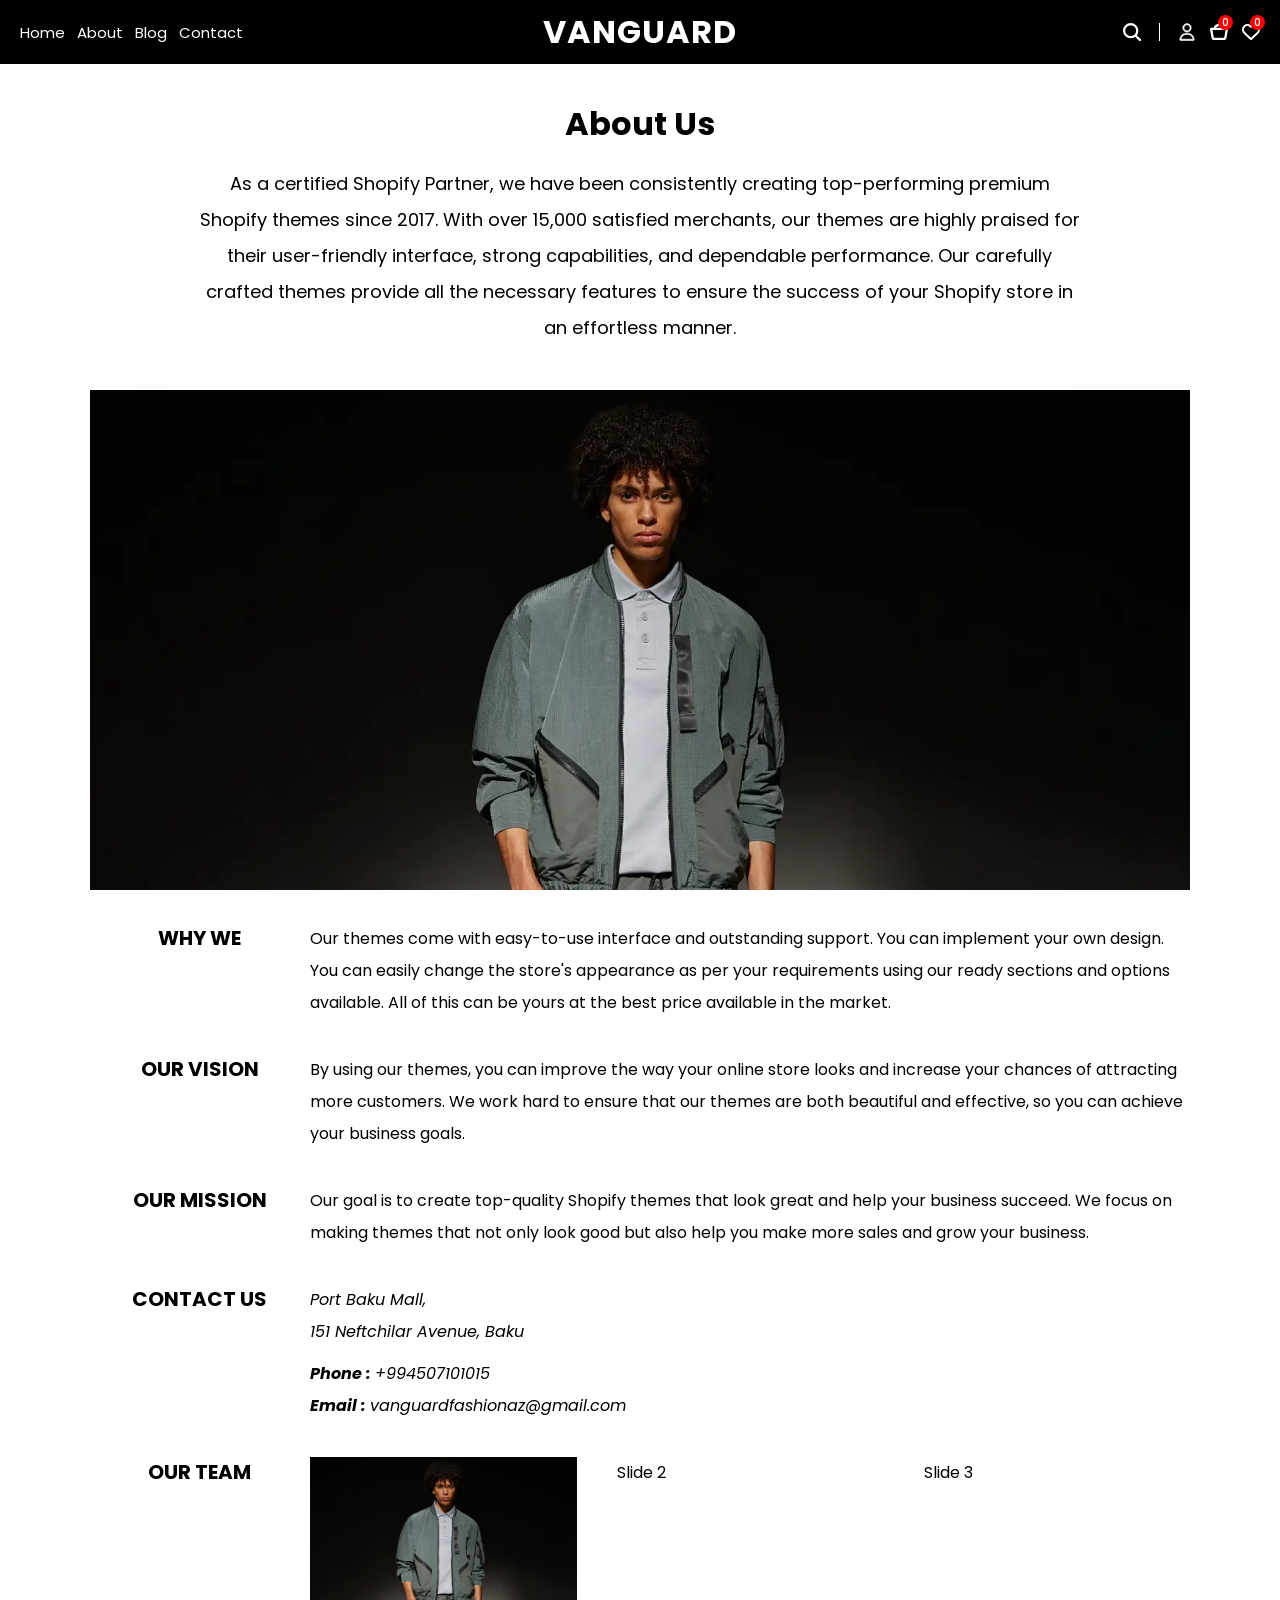
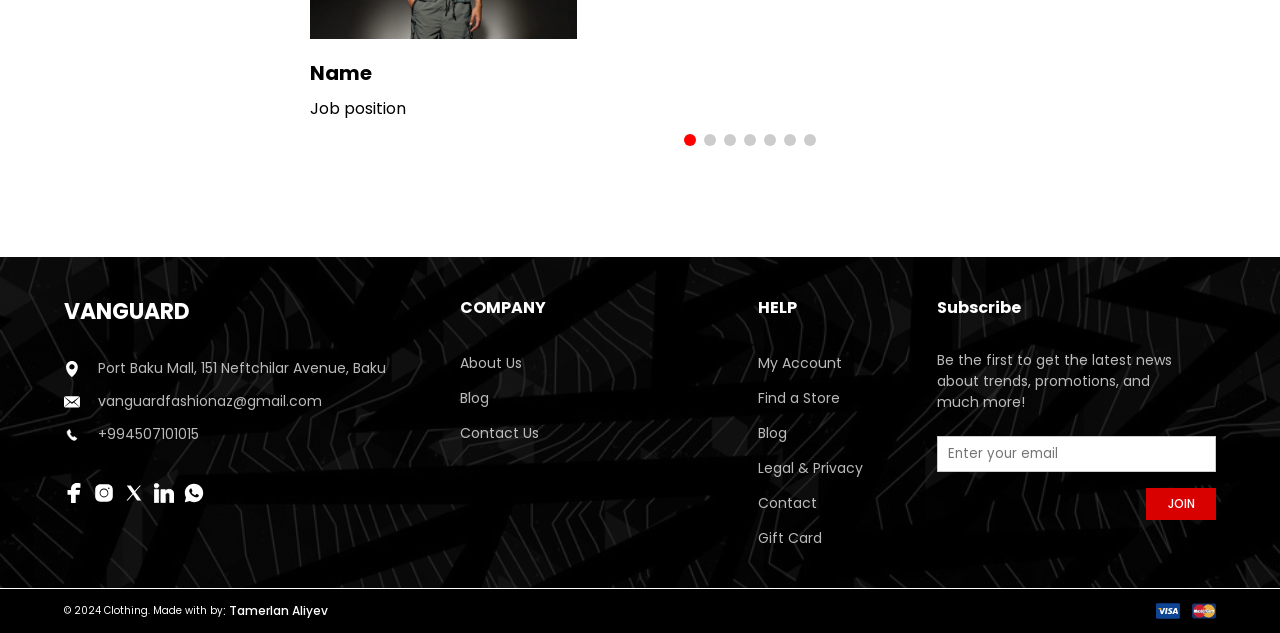
==== commit 31d2bb71: "Added Animation" ====
--- a/about.html
+++ b/about.html
@@ -18,673 +18,469 @@
     <!-- ================================
         HEADER    -    START
 ===================================== -->
-    <header>
-
-        <div class="header-info">
-
-            <div class="page-list">
-
-                <a class="bur-menu" href="#">
-                    <img src="/cilent/assets/icons/burger-menu.svg" alt="">
+<header>
+
+    <div class="header-info">
+
+        <div class="page-list">
+
+            <a class="bur-menu" href="#">
+                <img src="/cilent/assets/icons/burger-menu.svg" alt="">
+            </a>
+
+            <nav class="pages-pc">
+                <ul>
+                    <li><a href="/index.html">Home</a></li>
+                    <li><a href="/about.html">About</a></li>
+                    <li><a href="/blog.html">Blog</a></li>
+                    <li><a href="/contact.html">Contact</a></li>
+                </ul>
+            </nav>
+
+        </div>
+
+        <div class="brand-logo">
+            <a href="/index.html">VANGUARD</a>
+        </div>
+
+        <div class="header-icons">
+
+            <a class="i-search" href="#">
+                <img src="/cilent/assets/icons/search.svg" alt="">
+            </a>
+
+            <div class="arrow"></div>
+
+            <div class="icons-right">
+
+                <a class="i-user" href="#">
+                    <img src="/cilent/assets/icons/user.svg" alt="">
                 </a>
-
-                <nav class="pages-pc">
-                    <ul>
-                        <li><a href="/cilent/index.php">Home</a></li>
-                        <li><a href="/cilent/about.php">About</a></li>
-                        <li><a href="/cilent/contact.php">Blog</a></li>
-                        <li><a href="/cilent/contact.php">Contact</a></li>
-                    </ul>
-                </nav>
-
-            </div>
-
-            <div class="brand-logo">
-                <a href="/cilent/index.php">VANGUARD</a>
-            </div>
-
-            <div class="header-icons">
-
-                <a class="i-search" href="#">
-                    <img src="/cilent/assets/icons/search.svg" alt="">
+                <a class="i-basket" href="#">
+                    <img src="/cilent/assets/icons/basket.svg" alt="">
+                    <sup>0</sup>
                 </a>
-
-                <div class="arrow"></div>
-
-                <div class="icons-right">
-
-                    <a class="i-user" href="#">
-                        <img src="/cilent/assets/icons/user.svg" alt="">
-                    </a>
-                    <a class="i-basket" href="#">
-                        <img src="/cilent/assets/icons/basket.svg" alt="">
-                        <!-- <sup>0</sup> -->
-                    </a>
-                    <a class="i-wish" href="#">
-                        <img src="/cilent/assets/icons/wish.svg" alt="">
-                        <!-- <sup>0</sup> -->
-                    </a>
-
-                </div>
-            </div>
-
-        </div>
-
-
-
-        <div class="searchs">
-
-
-            <div class="basket-list">
-
-
-                <div class="basket-header">
-                    <h4>SHOPPING BAG <span>( 1 )</span></h4>
-                    <a class="basket-close" href="#">
-                        <img src="/cilent/assets/icons/close-black.svg" alt="">
-                    </a>
-                </div>
-
-                <div class="basket-product-list">
-
-                    <ul>
-
-                        <li>
-
-                            <div class="basket-prod" href="#">
-
-                                <div class="basket-prod-info">
-
-                                    <a href="№" class="basket-prod-image">
-                                        <img src="/cilent/assets/images/products/product.jpg" alt="product.jpg">
-                                    </a>
-
-                                    <div class="basket-prod-detail">
-
-                                        <div class="prod-info-name">
-                                            <a href="#">
-                                                Product Name
-                                            </a>
-                                            <p>Color: Default</p>
-                                            <p>Size: Default</p>
+                <a class="i-wish" href="#">
+                    <img src="/cilent/assets/icons/wish.svg" alt="">
+                    <sup>0</sup>
+                </a>
+
+            </div>
+        </div>
+
+    </div>
+
+
+
+    <div class="searchs">
+
+
+        <div class="basket-list">
+
+
+            <div class="basket-header">
+                <h4>SHOPPING BAG ( <span>1</span> )</h4>
+                <a class="basket-close" href="#">
+                    <img src="/cilent/assets/icons/close-black.svg" alt="">
+                </a>
+            </div>
+
+            <div class="basket-product-list">
+
+                <ul>
+
+                    <li>
+
+                        <div class="basket-prod" href="#">
+
+                            <div class="basket-prod-info">
+
+                                <a href="№" class="basket-prod-image">
+                                    <img src="/cilent/assets/images/products/product.jpg" alt="product.jpg">
+                                </a>
+
+                                <div class="basket-prod-detail">
+
+                                    <div class="prod-info-name">
+                                        <a href="#">
+                                            Product Name
+                                        </a>
+                                        <p>Color: Default</p>
+                                        <p>Size: Default</p>
+                                    </div>
+
+
+                                    <div class="basket-prices-count-input">
+
+                                        <div class="basket-con-inpt">
+
+                                            <div class="basket-quantity-box">
+
+                                                <div class="basket-quantity minus">
+                                                    <i class="fa-solid fa-minus"></i>
+                                                </div>
+
+                                                <input type="number" value="1">
+
+                                                <div class="basket-quantity plus">
+                                                    <i class="fa-solid fa-plus"></i>
+                                                </div>
+
+                                            </div>
+
                                         </div>
 
-                                        <span class="dis-price">$80 <del class="sel-price">100</del></span>
+
+                                        <div class="cart-prices item">
+                                            <span class="sell-price dis" id="sell-price">$80</span>
+                                            <del class="sell-price dis-price">$100</del>
+
+                                            <!-- <span class="sell-price sell" id="sell-price">$100 </span> -->
+                                        </div>
+
                                     </div>
 
                                 </div>
 
-                                <div class="basket-price-close">
-                                    <a href="#">
-                                        <img class="basket-prod-close" src="/cilent/assets/icons/close-black.svg"
-                                            alt="">
-                                    </a>
+                            </div>
+
+                            <div class="basket-price-close">
+                                <a>
+                                    <img class="basket-prod-close" src="/cilent/assets/icons/close-black.svg"
+                                        alt="">
+                                </a>
+
+                            </div>
+
+
+                        </div>
+
+                    </li>
+
+                    <li>
+
+                        <div class="basket-prod" href="#">
+
+                            <div class="basket-prod-info">
+
+                                <a href="№" class="basket-prod-image">
+                                    <img src="/cilent/assets/images/products/product.jpg" alt="product.jpg">
+                                </a>
+
+                                <div class="basket-prod-detail">
+
+                                    <div class="prod-info-name">
+                                        <a href="#">
+                                            Product Name
+                                        </a>
+                                        <p>Color: Default</p>
+                                        <p>Size: Default</p>
+                                    </div>
+
+
+                                    <div class="basket-prices-count-input">
+
+                                        <div class="basket-con-inpt">
+
+                                            <div class="basket-quantity-box">
+
+                                                <div class="basket-quantity minus">
+                                                    <i class="fa-solid fa-minus"></i>
+                                                </div>
+
+                                                <input type="number" value="1">
+
+                                                <div class="basket-quantity plus">
+                                                    <i class="fa-solid fa-plus"></i>
+                                                </div>
+
+                                            </div>
+
+                                        </div>
+
+
+                                        <div class="cart-prices item">
+                                            <span class="sell-price dis" id="sell-price">$80</span>
+                                            <del class="sell-price dis-price">$100</del>
+
+                                            <!-- <span class="sell-price sell" id="sell-price">$100 </span> -->
+                                        </div>
+
+                                    </div>
 
                                 </div>
 
-
-                            </div>
-
-                        </li>
-
-                        <li>
-
-                            <div class="basket-prod" href="#">
-
-                                <div class="basket-prod-info">
-
-                                    <a href="№" class="basket-prod-image">
-                                        <img src="/cilent/assets/images/products/product.jpg" alt="product.jpg">
-                                    </a>
-
-                                    <div class="basket-prod-detail">
-
-                                        <div class="prod-info-name">
-                                            <a href="#">
-                                                Product Name
-                                            </a>
-                                            <p>Color: Default</p>
-                                            <p>Size: Default</p>
+                            </div>
+
+                            <div class="basket-price-close">
+                                <a>
+                                    <img class="basket-prod-close" src="/cilent/assets/icons/close-black.svg"
+                                        alt="">
+                                </a>
+
+                            </div>
+
+
+                        </div>
+
+                    </li>
+
+
+                    <li>
+
+                        <div class="basket-prod" href="#">
+
+                            <div class="basket-prod-info">
+
+                                <a href="№" class="basket-prod-image">
+                                    <img src="/cilent/assets/images/products/product.jpg" alt="product.jpg">
+                                </a>
+
+                                <div class="basket-prod-detail">
+
+                                    <div class="prod-info-name">
+                                        <a href="#">
+                                            Product Name
+                                        </a>
+                                        <p>Color: Default</p>
+                                        <p>Size: Default</p>
+                                    </div>
+
+
+                                    <div class="basket-prices-count-input">
+
+                                        <div class="basket-con-inpt">
+
+                                            <div class="basket-quantity-box">
+
+                                                <div class="basket-quantity minus">
+                                                    <i class="fa-solid fa-minus"></i>
+                                                </div>
+
+                                                <input type="number" value="1">
+
+                                                <div class="basket-quantity plus">
+                                                    <i class="fa-solid fa-plus"></i>
+                                                </div>
+
+                                            </div>
+
                                         </div>
 
-                                        <span class="dis-price">$80 <del class="sel-price">100</del></span>
+
+                                        <div class="cart-prices item">
+                                            <!-- <span class="sell-price dis" id="sell-price">$80</span> -->
+                                            <!-- <del class="sell-price dis-price">$100</del> -->
+
+                                            <span class="sell-price sell" id="sell-price-sell">$100</span>
+                                        </div>
+
                                     </div>
 
                                 </div>
 
-                                <div class="basket-price-close">
-                                    <a href="#">
-                                        <img class="basket-prod-close" src="/cilent/assets/icons/close-black.svg"
-                                            alt="">
-                                    </a>
-
-                                </div>
-
-
-                            </div>
-
-                        </li>
-
-                        <li>
-
-                            <div class="basket-prod" href="#">
-
-                                <div class="basket-prod-info">
-
-                                    <a href="№" class="basket-prod-image">
-                                        <img src="/cilent/assets/images/products/product.jpg" alt="product.jpg">
-                                    </a>
-
-                                    <div class="basket-prod-detail">
-
-                                        <div class="prod-info-name">
-                                            <a href="#">
-                                                Product Name
-                                            </a>
-                                            <p>Color: Default</p>
-                                            <p>Size: Default</p>
-                                        </div>
-
-                                        <span class="dis-price">$80 <del class="sel-price">100</del></span>
-                                    </div>
-
-                                </div>
-
-                                <div class="basket-price-close">
-                                    <a href="#">
-                                        <img class="basket-prod-close" src="/cilent/assets/icons/close-black.svg"
-                                            alt="">
-                                    </a>
-
-                                </div>
-
-
-                            </div>
-
-                        </li>
-
-                        <li>
-
-                            <div class="basket-prod" href="#">
-
-                                <div class="basket-prod-info">
-
-                                    <a href="№" class="basket-prod-image">
-                                        <img src="/cilent/assets/images/products/product.jpg" alt="product.jpg">
-                                    </a>
-
-                                    <div class="basket-prod-detail">
-
-                                        <div class="prod-info-name">
-                                            <a href="#">
-                                                Product Name
-                                            </a>
-                                            <p>Color: Default</p>
-                                            <p>Size: Default</p>
-                                        </div>
-
-                                        <span class="dis-price">$80 <del class="sel-price">100</del></span>
-                                    </div>
-
-                                </div>
-
-                                <div class="basket-price-close">
-                                    <a href="#">
-                                        <img class="basket-prod-close" src="/cilent/assets/icons/close-black.svg"
-                                            alt="">
-                                    </a>
-
-                                </div>
-
-
-                            </div>
-
-                        </li>
-
-                        <li>
-
-                            <div class="basket-prod" href="#">
-
-                                <div class="basket-prod-info">
-
-                                    <a href="№" class="basket-prod-image">
-                                        <img src="/cilent/assets/images/products/product.jpg" alt="product.jpg">
-                                    </a>
-
-                                    <div class="basket-prod-detail">
-
-                                        <div class="prod-info-name">
-                                            <a href="#">
-                                                Product Name
-                                            </a>
-                                            <p>Color: Default</p>
-                                            <p>Size: Default</p>
-                                        </div>
-
-                                        <span class="dis-price">$80 <del class="sel-price">100</del></span>
-                                    </div>
-
-                                </div>
-
-                                <div class="basket-price-close">
-                                    <a href="#">
-                                        <img class="basket-prod-close" src="/cilent/assets/icons/close-black.svg"
-                                            alt="">
-                                    </a>
-
-                                </div>
-
-
-                            </div>
-
-                        </li>
-
-                        <li>
-
-                            <div class="basket-prod" href="#">
-
-                                <div class="basket-prod-info">
-
-                                    <a href="№" class="basket-prod-image">
-                                        <img src="/cilent/assets/images/products/product.jpg" alt="product.jpg">
-                                    </a>
-
-                                    <div class="basket-prod-detail">
-
-                                        <div class="prod-info-name">
-                                            <a href="#">
-                                                Product Name
-                                            </a>
-                                            <p>Color: Default</p>
-                                            <p>Size: Default</p>
-                                        </div>
-
-                                        <span class="dis-price">$80 <del class="sel-price">100</del></span>
-                                    </div>
-
-                                </div>
-
-                                <div class="basket-price-close">
-                                    <a href="#">
-                                        <img class="basket-prod-close" src="/cilent/assets/icons/close-black.svg"
-                                            alt="">
-                                    </a>
-
-                                </div>
-
-
-                            </div>
-
-                        </li>
-
-                        <li>
-
-                            <div class="basket-prod" href="#">
-
-                                <div class="basket-prod-info">
-
-                                    <a href="№" class="basket-prod-image">
-                                        <img src="/cilent/assets/images/products/product.jpg" alt="product.jpg">
-                                    </a>
-
-                                    <div class="basket-prod-detail">
-
-                                        <div class="prod-info-name">
-                                            <a href="#">
-                                                Product Name
-                                            </a>
-                                            <p>Color: Default</p>
-                                            <p>Size: Default</p>
-                                        </div>
-
-                                        <span class="dis-price">$80 <del class="sel-price">100</del></span>
-                                    </div>
-
-                                </div>
-
-                                <div class="basket-price-close">
-                                    <a href="#">
-                                        <img class="basket-prod-close" src="/cilent/assets/icons/close-black.svg"
-                                            alt="">
-                                    </a>
-
-                                </div>
-
-
-                            </div>
-
-                        </li>
-
-                        <li>
-
-                            <div class="basket-prod" href="#">
-
-                                <div class="basket-prod-info">
-
-                                    <a href="№" class="basket-prod-image">
-                                        <img src="/cilent/assets/images/products/product.jpg" alt="product.jpg">
-                                    </a>
-
-                                    <div class="basket-prod-detail">
-
-                                        <div class="prod-info-name">
-                                            <a href="#">
-                                                Product Name
-                                            </a>
-                                            <p>Color: Default</p>
-                                            <p>Size: Default</p>
-                                        </div>
-
-                                        <span class="dis-price">$80 <del class="sel-price">100</del></span>
-                                    </div>
-
-                                </div>
-
-                                <div class="basket-price-close">
-                                    <a href="#">
-                                        <img class="basket-prod-close" src="/cilent/assets/icons/close-black.svg"
-                                            alt="">
-                                    </a>
-
-                                </div>
-
-
-                            </div>
-
-                        </li>
-
-                        <li>
-
-                            <div class="basket-prod" href="#">
-
-                                <div class="basket-prod-info">
-
-                                    <a href="№" class="basket-prod-image">
-                                        <img src="/cilent/assets/images/products/product.jpg" alt="product.jpg">
-                                    </a>
-
-                                    <div class="basket-prod-detail">
-
-                                        <div class="prod-info-name">
-                                            <a href="#">
-                                                Product Name
-                                            </a>
-                                            <p>Color: Default</p>
-                                            <p>Size: Default</p>
-                                        </div>
-
-                                        <span class="dis-price">$80 <del class="sel-price">100</del></span>
-                                    </div>
-
-                                </div>
-
-                                <div class="basket-price-close">
-                                    <a href="#">
-                                        <img class="basket-prod-close" src="/cilent/assets/icons/close-black.svg"
-                                            alt="">
-                                    </a>
-
-                                </div>
-
-
-                            </div>
-
-                        </li>
-
-                        <li>
-
-                            <div class="basket-prod" href="#">
-
-                                <div class="basket-prod-info">
-
-                                    <a href="№" class="basket-prod-image">
-                                        <img src="/cilent/assets/images/products/product.jpg" alt="product.jpg">
-                                    </a>
-
-                                    <div class="basket-prod-detail">
-
-                                        <div class="prod-info-name">
-                                            <a href="#">
-                                                Product Name
-                                            </a>
-                                            <p>Color: Default</p>
-                                            <p>Size: Default</p>
-                                        </div>
-
-                                        <span class="dis-price">$80 <del class="sel-price">100</del></span>
-                                    </div>
-
-                                </div>
-
-                                <div class="basket-price-close">
-                                    <a href="#">
-                                        <img class="basket-prod-close" src="/cilent/assets/icons/close-black.svg"
-                                            alt="">
-                                    </a>
-
-                                </div>
-
-
-                            </div>
-
-                        </li>
-
-                        <li>
-
-                            <div class="basket-prod" href="#">
-
-                                <div class="basket-prod-info">
-
-                                    <a href="№" class="basket-prod-image">
-                                        <img src="/cilent/assets/images/products/product.jpg" alt="product.jpg">
-                                    </a>
-
-                                    <div class="basket-prod-detail">
-
-                                        <div class="prod-info-name">
-                                            <a href="#">
-                                                Product Name
-                                            </a>
-                                            <p>Color: Default</p>
-                                            <p>Size: Default</p>
-                                        </div>
-
-                                        <span class="dis-price">$80 <del class="sel-price">100</del></span>
-                                    </div>
-
-                                </div>
-
-                                <div class="basket-price-close">
-                                    <a href="#">
-                                        <img class="basket-prod-close" src="/cilent/assets/icons/close-black.svg"
-                                            alt="">
-                                    </a>
-
-                                </div>
-
-
-                            </div>
-
-                        </li>
-
-
-
-                    </ul>
-
-                </div>
-
-
-                <div class="basket-view">
-
-                    <div class="bastek-total-price">
-                        <p>SUBTOTAL:</p>
-                        <span class="dis-price">$80 <del class="sel-price">100</del></span>
-                        <!-- <span class="sell-price">$100</span> -->
-                    </div>
-
-                    <div class="basket-buttons">
-                        <a class="basket-viewcart" href="#">VIEW CART</a>
-                        <a class="basket-checkout" href="#">CHECKOUT</a>
+                            </div>
+
+                            <div class="basket-price-close">
+                                <a>
+                                    <img class="basket-prod-close" src="/cilent/assets/icons/close-black.svg"
+                                        alt="">
+                                </a>
+
+                            </div>
+
+
+                        </div>
+
+                    </li>
+
+
+
+
+                </ul>
+
+            </div>
+
+
+            <div class="basket-view">
+
+                <div class="bastek-total-price">
+                    <p>SUBTOTAL:</p>
+                    <div class="basket-total-prices">
+
+                        <span class="sell-price dis" id="sell-price">$80</span>
+                        <del class="sell-price dis-price">$100</del>
+
+                        <!-- <span class="sell-price sell" id="sell-price">$100 </span> -->
                     </div>
                 </div>
 
-            </div>
-
-            <div class="user-info">
-                <h3>User Name</h3>
-                <ul>
-                    <li><a href="#">My Account</a></li>
-                    <li><a href="#">Basket</a></li>
-                    <li><a href="#">Wish List</a></li>
-                    <li><a href="#">Log Out</a></li>
-                    <li><a href="#">Login</a></li>
-                    <li><a href="#">Register</a></li>
-                </ul>
-                <h4><a class="go-admin" href="#">Go To Admin</a></h4>
-            </div>
-
-            <div class="search-list">
-                <input type="text" placeholder="Search...">
-
-                <ul>
-
-                    <li>
-                        <a class="product-list" href="#">
-                            <div class="search-prod-img">
-                                <img src="/cilent/assets/images/products/product.jpg" alt="search-prod-img">
-                            </div>
-                            <div class="search-prod-info">
-                                <div class="prod-name">
-                                    <p>Category</p>
-                                    <h3>Product Productc</h3>
-                                </div>
-                                <div class="prod-price">
-                                    <span class="sell-price">$100</span>
-                                </div>
-                            </div>
-                        </a>
-                    </li>
-                    <li>
-                        <a class="product-list" href="#">
-                            <div class="search-prod-img">
-                                <img src="/cilent/assets/images/products/product.jpg" alt="search-prod-img">
-                            </div>
-                            <div class="search-prod-info">
-                                <div class="prod-name">
-                                    <p>Category</p>
-                                    <h3>Product Productc</h3>
-                                </div>
-                                <div class="prod-price">
-                                    <span class="sell-price">$100</span>
-                                </div>
-                            </div>
-                        </a>
-                    </li>
-                    <li>
-                        <a class="product-list" href="#">
-                            <div class="search-prod-img">
-                                <img src="/cilent/assets/images/products/product.jpg" alt="search-prod-img">
-                            </div>
-                            <div class="search-prod-info">
-                                <div class="prod-name">
-                                    <p>Category</p>
-                                    <h3>Product Productc</h3>
-                                </div>
-                                <div class="prod-price">
-                                    <span class="sell-price">$100</span>
-                                </div>
-                            </div>
-                        </a>
-                    </li>
-                    <li>
-                        <a class="product-list" href="#">
-                            <div class="search-prod-img">
-                                <img src="/cilent/assets/images/products/product.jpg" alt="search-prod-img">
-                            </div>
-                            <div class="search-prod-info">
-                                <div class="prod-name">
-                                    <p>Category</p>
-                                    <h3>Product Productc</h3>
-                                </div>
-                                <div class="prod-price">
-                                    <span class="sell-price">$100</span>
-                                </div>
-                            </div>
-                        </a>
-                    </li>
-                    <li>
-                        <a class="product-list" href="#">
-                            <div class="search-prod-img">
-                                <img src="/cilent/assets/images/products/product.jpg" alt="search-prod-img">
-                            </div>
-                            <div class="search-prod-info">
-                                <div class="prod-name">
-                                    <p>Category</p>
-                                    <h3>Product Productc</h3>
-                                </div>
-                                <div class="prod-price">
-                                    <span class="sell-price">$100</span>
-                                </div>
-                            </div>
-                        </a>
-                    </li>
-                    <li>
-                        <a class="product-list" href="#">
-                            <div class="search-prod-img">
-                                <img src="/cilent/assets/images/products/product.jpg" alt="search-prod-img">
-                            </div>
-                            <div class="search-prod-info">
-                                <div class="prod-name">
-                                    <p>Category</p>
-                                    <h3>Product Productc</h3>
-                                </div>
-                                <div class="prod-price">
-                                    <span class="sell-price">$100</span>
-                                </div>
-                            </div>
-                        </a>
-                    </li>
-                    <li>
-                        <a class="product-list" href="#">
-                            <div class="search-prod-img">
-                                <img src="/cilent/assets/images/products/product.jpg" alt="search-prod-img">
-                            </div>
-                            <div class="search-prod-info">
-                                <div class="prod-name">
-                                    <p>Category</p>
-                                    <h3>Product Productc</h3>
-                                </div>
-                                <div class="prod-price">
-                                    <span class="dis-price">$80 <del class="sel-price">100</del></span>
-                                </div>
-                            </div>
-                        </a>
-                    </li>
-
-                </ul>
-            </div>
-
-            <nav class="pages-mobile">
-
-                <a class="pages-close" href="#"><img src="/cilent/assets/icons/x-button.svg" alt=""></a>
-
-                <ul>
-                    <li><a href="/cilent/index.php">Home</a></li>
-                    <li><a href="/cilent/about.php">About</a></li>
-                    <li><a href="/cilent/contact.php">Blog</a></li>
-                    <li><a href="/cilent/contact.php">Contact</a></li>
-                    <li><a href="/cilent/contact.php">Basket</a></li>
-                    <li><a href="/cilent/contact.php">Wish List</a></li>
-                    <li><a href="/cilent/contact.php">My Account </a></li>
-                    <li><a href="/cilent/contact.php">Log Out</a></li>
-                    <li><a href="/cilent/contact.php">Login</a></li>
-                    <li><a href="/cilent/contact.php">Register</a></li>
-                </ul>
-            </nav>
-
-        </div>
-
-    </header>
+
+
+
+                <div class="basket-buttons">
+                    <a class="basket-viewcart" href="/basket.html">VIEW CART</a>
+                    <a class="basket-checkout" href="/checkout.html">CHECKOUT</a>
+                </div>
+            </div>
+
+        </div>
+
+        <div class="user-info">
+            <h3>User Name</h3>
+            <ul>
+                <li><a href="#">My Account</a></li>
+                <li><a href="#">Basket</a></li>
+                <li><a href="#">Wish List</a></li>
+                <li><a href="#">Log Out</a></li>
+                <li><a href="#">Login</a></li>
+                <li><a href="#">Register</a></li>
+            </ul>
+            <h4><a class="go-admin" href="#">Go To Admin</a></h4>
+        </div>
+
+        <div class="search-list">
+            <input type="text" placeholder="Search...">
+
+            <ul>
+
+                <li>
+                    <a class="product-list" href="#">
+                        <div class="search-prod-img">
+                            <img src="/cilent/assets/images/products/product.jpg" alt="search-prod-img">
+                        </div>
+                        <div class="search-prod-info">
+                            <div class="prod-name">
+                                <p>Category</p>
+                                <h3>Product Productc</h3>
+                            </div>
+                            <div class="prod-price">
+                                <span class="sell-price">$100</span>
+                            </div>
+                        </div>
+                    </a>
+                </li>
+                <li>
+                    <a class="product-list" href="#">
+                        <div class="search-prod-img">
+                            <img src="/cilent/assets/images/products/product.jpg" alt="search-prod-img">
+                        </div>
+                        <div class="search-prod-info">
+                            <div class="prod-name">
+                                <p>Category</p>
+                                <h3>Product Productc</h3>
+                            </div>
+                            <div class="prod-price">
+                                <span class="sell-price">$100</span>
+                            </div>
+                        </div>
+                    </a>
+                </li>
+                <li>
+                    <a class="product-list" href="#">
+                        <div class="search-prod-img">
+                            <img src="/cilent/assets/images/products/product.jpg" alt="search-prod-img">
+                        </div>
+                        <div class="search-prod-info">
+                            <div class="prod-name">
+                                <p>Category</p>
+                                <h3>Product Productc</h3>
+                            </div>
+                            <div class="prod-price">
+                                <span class="sell-price">$100</span>
+                            </div>
+                        </div>
+                    </a>
+                </li>
+                <li>
+                    <a class="product-list" href="#">
+                        <div class="search-prod-img">
+                            <img src="/cilent/assets/images/products/product.jpg" alt="search-prod-img">
+                        </div>
+                        <div class="search-prod-info">
+                            <div class="prod-name">
+                                <p>Category</p>
+                                <h3>Product Productc</h3>
+                            </div>
+                            <div class="prod-price">
+                                <span class="sell-price">$100</span>
+                            </div>
+                        </div>
+                    </a>
+                </li>
+                <li>
+                    <a class="product-list" href="#">
+                        <div class="search-prod-img">
+                            <img src="/cilent/assets/images/products/product.jpg" alt="search-prod-img">
+                        </div>
+                        <div class="search-prod-info">
+                            <div class="prod-name">
+                                <p>Category</p>
+                                <h3>Product Productc</h3>
+                            </div>
+                            <div class="prod-price">
+                                <span class="sell-price">$100</span>
+                            </div>
+                        </div>
+                    </a>
+                </li>
+                <li>
+                    <a class="product-list" href="#">
+                        <div class="search-prod-img">
+                            <img src="/cilent/assets/images/products/product.jpg" alt="search-prod-img">
+                        </div>
+                        <div class="search-prod-info">
+                            <div class="prod-name">
+                                <p>Category</p>
+                                <h3>Product Productc</h3>
+                            </div>
+                            <div class="prod-price">
+                                <span class="sell-price">$100</span>
+                            </div>
+                        </div>
+                    </a>
+                </li>
+                <li>
+                    <a class="product-list" href="#">
+                        <div class="search-prod-img">
+                            <img src="/cilent/assets/images/products/product.jpg" alt="search-prod-img">
+                        </div>
+                        <div class="search-prod-info">
+                            <div class="prod-name">
+                                <p>Category</p>
+                                <h3>Product Productc</h3>
+                            </div>
+                            <div class="prod-price">
+                                <span class="dis-price">$80 <del class="sel-price">100</del></span>
+                            </div>
+                        </div>
+                    </a>
+                </li>
+
+            </ul>
+        </div>
+
+        <nav class="pages-mobile">
+
+            <a class="pages-close" href="#"><img src="/cilent/assets/icons/x-button.svg" alt=""></a>
+
+            <ul>
+                <li><a href="/index.html">Home</a></li>
+                <li><a href="/about.html">About</a></li>
+                <li><a href="/blog.html">Blog</a></li>
+                <li><a href="/contact.html">Contact</a></li>
+                <li><a href="/basket.html">Basket</a></li>
+                <li><a href="/account.html">Wish List</a></li>
+                <li><a href="/account.html">My Account </a></li>
+                <li><a href="/cilent/contact.php">Log Out</a></li>
+                <li><a href="/login.html">Login</a></li>
+                <li><a href="/register.html">Register</a></li>
+            </ul>
+        </nav>
+
+    </div>
+
+</header>
     <!-- ================================
         HEADER    -    END
 ===================================== -->
--- a/cilent/assets/css/index.css
+++ b/cilent/assets/css/index.css
@@ -37,7 +37,25 @@
 
 
 
-
+#loader {
+    position: fixed;
+    display: none;
+    top: 50%;
+    left: 50%;
+    transform: translate(-50%, -50%);
+    width: 100px;
+    height: 100px;
+    border-radius: 50%;
+    border: 10px solid #f3f3f3;
+    border-top: 10px solid #d90000;
+    animation: spin 1s linear infinite;
+  }
+  
+  @keyframes spin {
+    0% { transform: rotate(0deg); }
+    100% { transform: rotate(360deg); }
+  }
+  
 
 
 
@@ -295,6 +313,14 @@
     color: #ffffff;
 }
 
+
+
+
+
+
+
+
+
 .searchs .search-list .product-list {
     display: flex;
     align-items: center;
@@ -610,6 +636,23 @@
     width: 14px;
     height: 14px;
 }
+
+
+
+.searchs .basket-list .basket-product-list ul .basket-prod .basket-price-close a{
+    cursor: pointer;
+}
+
+
+
+
+
+
+
+
+
+
+
 
 
 
@@ -1142,8 +1185,26 @@
 
 
 
-
-
+.sell-price {
+    font-weight: 400 !important;
+    color: #000;
+    font-size: 12px !important;
+}
+
+.sell-price.dis {
+    font-weight: 600 !important;
+    color: #d90000 !important;
+    font-size: 14px !important;
+    /* font-size: 14px; */
+}
+
+
+
+.sell-price.sell {
+    font-weight: 500 !important;
+    color: #000 !important;
+    font-size: 14px !important;
+}
 
 
 
@@ -1183,7 +1244,61 @@
 
 
 
-
+.basket-prices-count-input .basket-quantity-box {
+    display: flex;
+    justify-content: center;
+    align-items: center;
+    border: 1px solid #3c3c3c89;
+    padding: 2px;
+    justify-content: space-around;
+    width: 35%;
+    min-width: 80px;
+    /* min-width: 100px; */
+    /* width: 60%; */
+
+}
+
+.basket-prices-count-input input {
+    outline: none;
+    padding: 3px 10px;
+    border: none;
+    text-align: center;
+    background: transparent;
+    width: 60%;
+}
+
+.basket-prices-count-input .basket-quantity {
+    cursor: pointer;
+    display: flex;
+    justify-content: center;
+    align-items: center;
+    width: 20%;
+}
+
+.basket-prices-count-input input[type="number"]::-webkit-inner-spin-button,
+.basket-prices-count-input input[type="number"]::-webkit-outer-spin-button {
+    display: none;
+}
+
+
+
+.basket-prices-count-input {
+    display: flex;
+    align-items: center;
+    flex-direction: row-reverse;
+    justify-content: space-between;
+}
+
+
+.cart-prices {
+    width: 50% !important;
+    display: flex;
+}
+
+.basket-con-inpt{
+    display: flex;
+    width: 50%;
+}
 
 
 
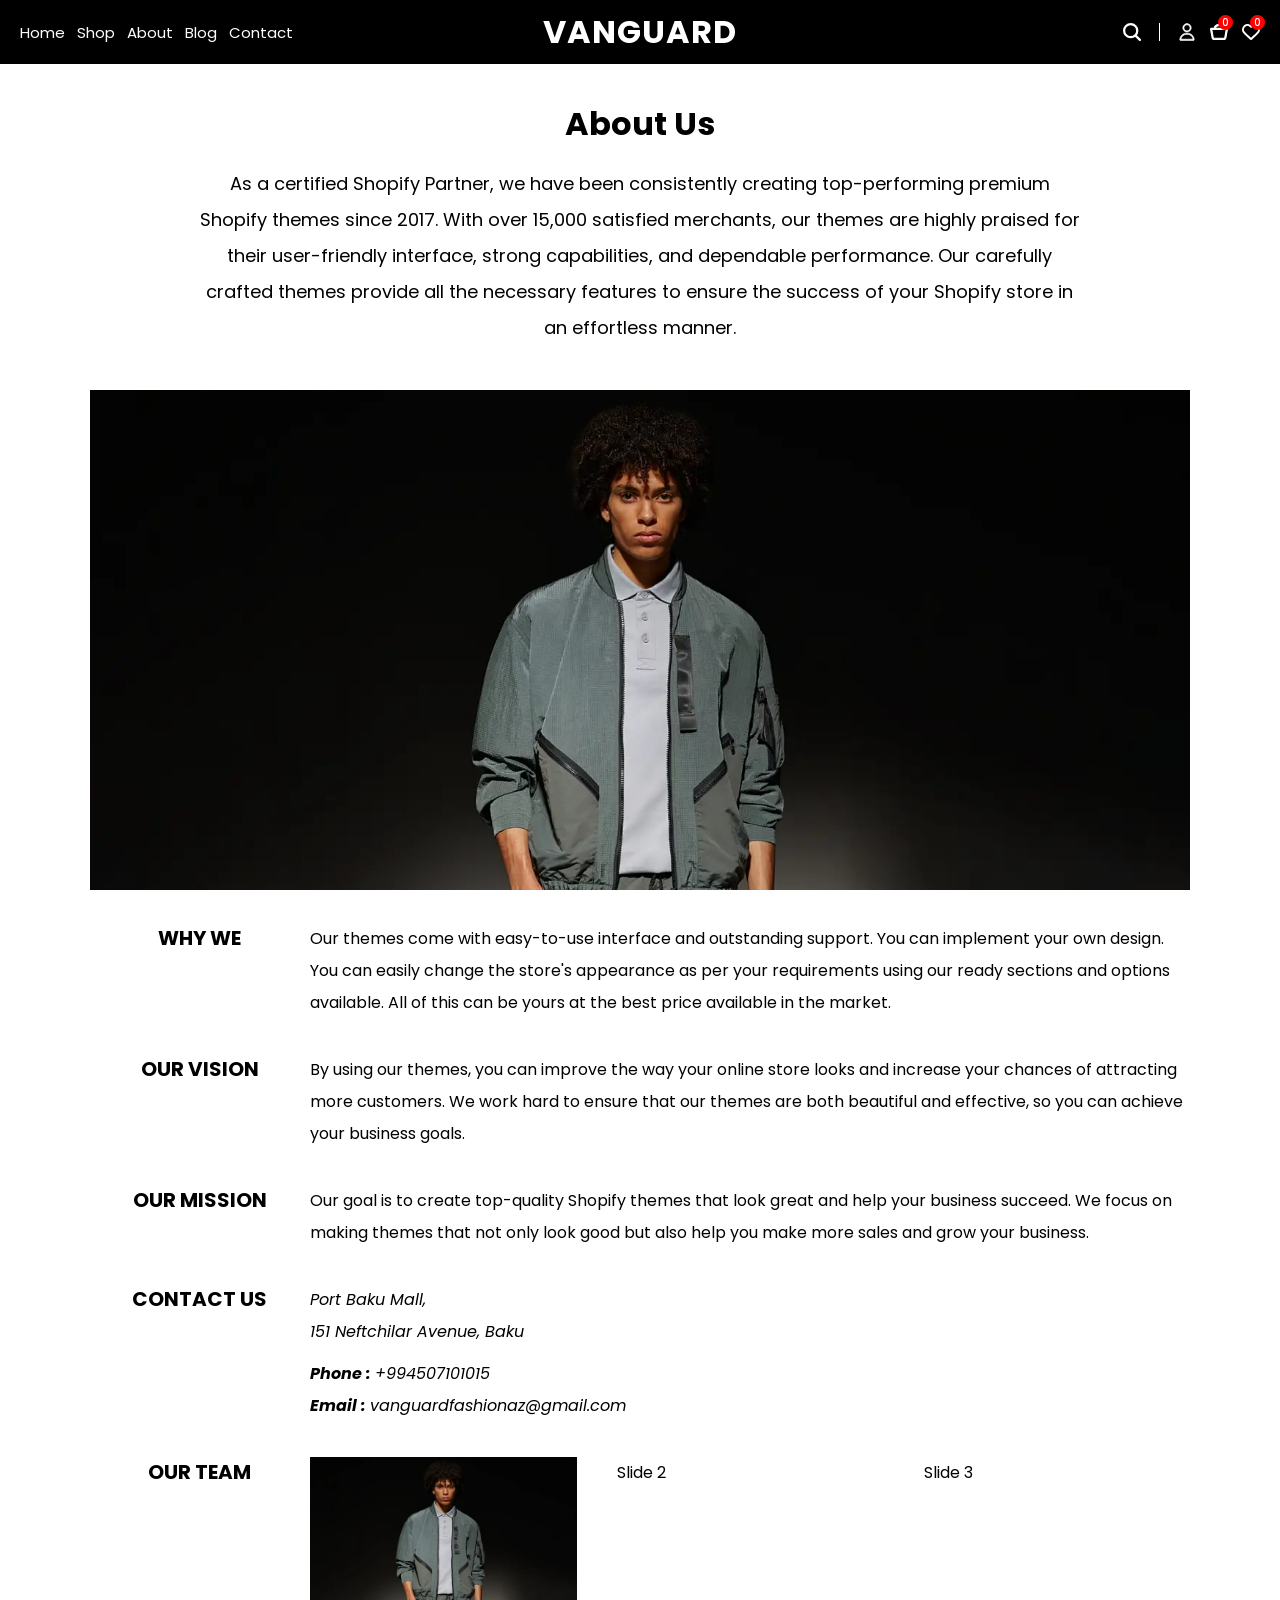
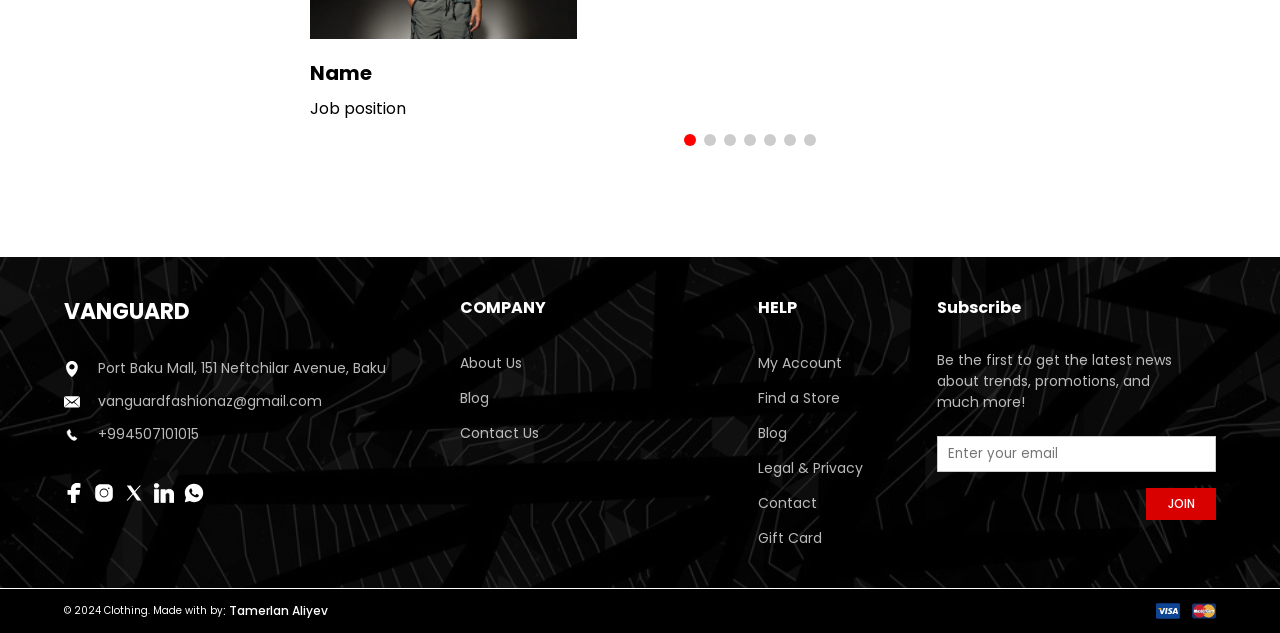
==== commit aa49dbac: "Finshed" ====
--- a/about.html
+++ b/about.html
@@ -4,483 +4,523 @@
 <head>
     <meta charset="UTF-8">
     <meta name="viewport" content="width=device-width, initial-scale=1.0">
-
+    <meta name="description"
+        content="Our men's activewear brand offers performance-driven, stylish clothes for workouts, running, and everyday comfort. Explore our moisture-wicking shirts, breathable pants, and gym shorts with pockets.">
+    <meta name="keywords"
+        content="men's activewear, men's moisture-wicking shirts, men's breathable workout pants, men's gym shorts with pockets, men's activewear Baku">
+    <meta name="robots" content="index, follow">
+    <meta name="author" content="Men's Activewear Brand">
+    <!-- Open Graph meta tags -->
+    <meta property="og:title" content="Vanguard: Men's Activewear | Stylish Performance Clothing">
+    <meta property="og:description"
+        content="Our men's activewear brand offers performance-driven, stylish clothes for workouts, running, and everyday comfort. Explore our moisture-wicking shirts, breathable pants, and gym shorts with pockets.">
+    <meta property="og:type" content="website">
+    <meta property="og:url" content="https://vanguardaz.netlify.app/">
+    <meta property="og:image" content="https://vanguardaz.netlify.app//images/logo.png">
+    <!-- Twitter Card meta tags -->
+    <meta name="twitter:card" content="summary_large_image">
+    <meta name="twitter:title" content="Vanguard: Men's Activewear | Stylish Performance Clothing">
+    <meta name="twitter:description"
+        content="Our men's activewear brand offers performance-driven, stylish clothes for workouts, running, and everyday comfort. Explore our moisture-wicking shirts, breathable pants, and gym shorts with pockets.">
+    <meta name="twitter:image" content="https://vanguardaz.netlify.app//images/logo.png">
+    <!-- Geo Meta Tags -->
+    <meta name="geo.region" content="AZ" />
+    <meta name="geo.placename" content="Baku" />
+    <!-- Facebook Meta Tags -->
+    <meta property="fb:app_id" content="YOUR_FACEBOOK_APP_ID">
+    <!-- Instagram Meta Tags -->
+    <meta property="instgram:card" content="summary_large_image">
+    <meta property="instgram:title" content="Vanguard: Men's Activewear | Stylish Performance Clothing">
+    <meta property="instgram:description"
+        content="Our men's activewear brand offers performance-driven, stylish clothes for workouts, running, and everyday comfort. Explore our moisture-wicking shirts, breathable pants, and gym shorts with pockets.">
+    <meta property="instgram:image" content="https://vanguardaz.netlify.app//images/logo.png">
+    <!-- Canonical URL -->
+    <link rel="canonical" href="https://vanguardaz.netlify.app/" />
+    <!-- Favicon -->
+    <link rel="preconnect" href="https://fonts.googleapis.com">
+    <link rel="preconnect" href="https://fonts.gstatic.com" crossorigin>
+    <link
+        href="https://fonts.googleapis.com/css2?family=Manrope&family=Poppins:ital,wght@0,100;0,200;0,300;0,400;0,500;0,600;0,700;0,800;0,900;1,100;1,200;1,300;1,400;1,500;1,600;1,700;1,800;1,900&display=swap"
+        rel="stylesheet">
     <!-- Link Swiper's CSS -->
     <link rel="stylesheet" href="/cilent/assets/css/swiper-bundle.min.css">
-
     <link rel="stylesheet" href="/cilent/assets/css/index.css">
     <link rel="stylesheet" href="/cilent/assets/css/about.css">
+    <link rel="stylesheet" href="https://cdnjs.cloudflare.com/ajax/libs/font-awesome/6.5.2/css/all.min.css">
+
+    <!-- Favicon -->
+    <link rel="icon" href="/cilent/assets/icons/small-logo.svg" sizes="192x192" type="image/x-icon" />
     <title>Vanguard</title>
 </head>
-
 <body>
 
     <!-- ================================
         HEADER    -    START
 ===================================== -->
-<header>
-
-    <div class="header-info">
-
-        <div class="page-list">
-
-            <a class="bur-menu" href="#">
-                <img src="/cilent/assets/icons/burger-menu.svg" alt="">
-            </a>
-
-            <nav class="pages-pc">
+    <header>
+
+        <div class="header-info">
+
+            <div class="page-list">
+
+                <a class="bur-menu" href="#">
+                    <img src="/cilent/assets/icons/burger-menu.svg" alt="">
+                </a>
+
+                <nav class="pages-pc">
+                    <ul>
+                        <li><a href="/index.html">Home</a></li>
+                        <li><a href="/shop.html">Shop</a></li>
+                        <li><a href="/about.html">About</a></li>
+                        <li><a href="/blog.html">Blog</a></li>
+                        <li><a href="/contact.html">Contact</a></li>
+                    </ul>
+                </nav>
+
+            </div>
+
+            <div class="brand-logo">
+                <a href="/index.html">VANGUARD</a>
+            </div>
+
+            <div class="header-icons">
+
+                <a class="i-search" href="#">
+                    <img src="/cilent/assets/icons/search.svg" alt="">
+                </a>
+
+                <div class="arrow"></div>
+
+                <div class="icons-right">
+
+                    <a class="i-user" href="#">
+                        <img src="/cilent/assets/icons/user.svg" alt="">
+                    </a>
+                    <a class="i-basket" href="#">
+                        <img src="/cilent/assets/icons/basket.svg" alt="">
+                        <sup>0</sup>
+                    </a>
+                    <a class="i-wish" href="#">
+                        <img src="/cilent/assets/icons/wish.svg" alt="">
+                        <sup>0</sup>
+                    </a>
+
+                </div>
+            </div>
+
+        </div>
+
+
+
+        <div class="searchs">
+
+
+            <div class="basket-list">
+
+
+                <div class="basket-header">
+                    <h4>SHOPPING BAG ( <span>1</span> )</h4>
+                    <a class="basket-close" href="#">
+                        <img src="/cilent/assets/icons/close-black.svg" alt="">
+                    </a>
+                </div>
+
+                <div class="basket-product-list">
+
+                    <ul>
+
+                        <li>
+
+                            <div class="basket-prod" href="#">
+
+                                <div class="basket-prod-info">
+
+                                    <a href="№" class="basket-prod-image">
+                                        <img src="/cilent/assets/images/products/product.jpg" alt="product.jpg">
+                                    </a>
+
+                                    <div class="basket-prod-detail">
+
+                                        <div class="prod-info-name">
+                                            <a href="#">
+                                                Product Name
+                                            </a>
+                                            <p>Color: Default</p>
+                                            <p>Size: Default</p>
+                                        </div>
+
+
+                                        <div class="basket-prices-count-input">
+
+                                            <div class="basket-con-inpt">
+
+                                                <div class="basket-quantity-box">
+
+                                                    <div class="basket-quantity minus">
+                                                        <i class="fa-solid fa-minus"></i>
+                                                    </div>
+
+                                                    <input type="number" value="1">
+
+                                                    <div class="basket-quantity plus">
+                                                        <i class="fa-solid fa-plus"></i>
+                                                    </div>
+
+                                                </div>
+
+                                            </div>
+
+
+                                            <div class="cart-prices item">
+                                                <span class="sell-price dis" id="sell-price">$80</span>
+                                                <del class="sell-price dis-price">$100</del>
+
+                                                <!-- <span class="sell-price sell" id="sell-price">$100 </span> -->
+                                            </div>
+
+                                        </div>
+
+                                    </div>
+
+                                </div>
+
+                                <div class="basket-price-close">
+                                    <a>
+                                        <img class="basket-prod-close" src="/cilent/assets/icons/close-black.svg"
+                                            alt="">
+                                    </a>
+
+                                </div>
+
+
+                            </div>
+
+                        </li>
+
+                        <li>
+
+                            <div class="basket-prod" href="#">
+
+                                <div class="basket-prod-info">
+
+                                    <a href="№" class="basket-prod-image">
+                                        <img src="/cilent/assets/images/products/product.jpg" alt="product.jpg">
+                                    </a>
+
+                                    <div class="basket-prod-detail">
+
+                                        <div class="prod-info-name">
+                                            <a href="#">
+                                                Product Name
+                                            </a>
+                                            <p>Color: Default</p>
+                                            <p>Size: Default</p>
+                                        </div>
+
+
+                                        <div class="basket-prices-count-input">
+
+                                            <div class="basket-con-inpt">
+
+                                                <div class="basket-quantity-box">
+
+                                                    <div class="basket-quantity minus">
+                                                        <i class="fa-solid fa-minus"></i>
+                                                    </div>
+
+                                                    <input type="number" value="1">
+
+                                                    <div class="basket-quantity plus">
+                                                        <i class="fa-solid fa-plus"></i>
+                                                    </div>
+
+                                                </div>
+
+                                            </div>
+
+
+                                            <div class="cart-prices item">
+                                                <span class="sell-price dis" id="sell-price">$80</span>
+                                                <del class="sell-price dis-price">$100</del>
+
+                                                <!-- <span class="sell-price sell" id="sell-price">$100 </span> -->
+                                            </div>
+
+                                        </div>
+
+                                    </div>
+
+                                </div>
+
+                                <div class="basket-price-close">
+                                    <a>
+                                        <img class="basket-prod-close" src="/cilent/assets/icons/close-black.svg"
+                                            alt="">
+                                    </a>
+
+                                </div>
+
+
+                            </div>
+
+                        </li>
+
+
+                        <li>
+
+                            <div class="basket-prod" href="#">
+
+                                <div class="basket-prod-info">
+
+                                    <a href="№" class="basket-prod-image">
+                                        <img src="/cilent/assets/images/products/product.jpg" alt="product.jpg">
+                                    </a>
+
+                                    <div class="basket-prod-detail">
+
+                                        <div class="prod-info-name">
+                                            <a href="#">
+                                                Product Name
+                                            </a>
+                                            <p>Color: Default</p>
+                                            <p>Size: Default</p>
+                                        </div>
+
+
+                                        <div class="basket-prices-count-input">
+
+                                            <div class="basket-con-inpt">
+
+                                                <div class="basket-quantity-box">
+
+                                                    <div class="basket-quantity minus">
+                                                        <i class="fa-solid fa-minus"></i>
+                                                    </div>
+
+                                                    <input type="number" value="1">
+
+                                                    <div class="basket-quantity plus">
+                                                        <i class="fa-solid fa-plus"></i>
+                                                    </div>
+
+                                                </div>
+
+                                            </div>
+
+
+                                            <div class="cart-prices item">
+                                                <!-- <span class="sell-price dis" id="sell-price">$80</span> -->
+                                                <!-- <del class="sell-price dis-price">$100</del> -->
+
+                                                <span class="sell-price sell" id="sell-price-sell">$100</span>
+                                            </div>
+
+                                        </div>
+
+                                    </div>
+
+                                </div>
+
+                                <div class="basket-price-close">
+                                    <a>
+                                        <img class="basket-prod-close" src="/cilent/assets/icons/close-black.svg"
+                                            alt="">
+                                    </a>
+
+                                </div>
+
+
+                            </div>
+
+                        </li>
+
+
+
+
+                    </ul>
+
+                </div>
+
+
+                <div class="basket-view">
+
+                    <div class="bastek-total-price">
+                        <p>SUBTOTAL:</p>
+                        <div class="basket-total-prices">
+
+                            <span class="sell-price dis" id="sell-price">$80</span>
+                            <del class="sell-price dis-price">$100</del>
+
+                            <!-- <span class="sell-price sell" id="sell-price">$100 </span> -->
+                        </div>
+                    </div>
+
+
+
+
+                    <div class="basket-buttons">
+                        <a class="basket-viewcart" href="/basket.html">VIEW CART</a>
+                        <a class="basket-checkout" href="/checkout.html">CHECKOUT</a>
+                    </div>
+                </div>
+
+            </div>
+
+            <div class="user-info">
+                <h3>User Name</h3>
+                <ul>
+                    <li><a href="#">My Account</a></li>
+                    <li><a href="#">Basket</a></li>
+                    <li><a href="#">Wish List</a></li>
+                    <li><a href="#">Log Out</a></li>
+                    <li><a href="#">Login</a></li>
+                    <li><a href="#">Register</a></li>
+                </ul>
+                <h4><a class="go-admin" href="#">Go To Admin</a></h4>
+            </div>
+
+            <div class="search-list">
+                <input type="text" placeholder="Search...">
+
+                <ul>
+
+                    <li>
+                        <a class="product-list" href="#">
+                            <div class="search-prod-img">
+                                <img src="/cilent/assets/images/products/product.jpg" alt="search-prod-img">
+                            </div>
+                            <div class="search-prod-info">
+                                <div class="prod-name">
+                                    <p>Category</p>
+                                    <h3>Product Productc</h3>
+                                </div>
+                                <div class="prod-price">
+                                    <span class="sell-price">$100</span>
+                                </div>
+                            </div>
+                        </a>
+                    </li>
+                    <li>
+                        <a class="product-list" href="#">
+                            <div class="search-prod-img">
+                                <img src="/cilent/assets/images/products/product.jpg" alt="search-prod-img">
+                            </div>
+                            <div class="search-prod-info">
+                                <div class="prod-name">
+                                    <p>Category</p>
+                                    <h3>Product Productc</h3>
+                                </div>
+                                <div class="prod-price">
+                                    <span class="sell-price">$100</span>
+                                </div>
+                            </div>
+                        </a>
+                    </li>
+                    <li>
+                        <a class="product-list" href="#">
+                            <div class="search-prod-img">
+                                <img src="/cilent/assets/images/products/product.jpg" alt="search-prod-img">
+                            </div>
+                            <div class="search-prod-info">
+                                <div class="prod-name">
+                                    <p>Category</p>
+                                    <h3>Product Productc</h3>
+                                </div>
+                                <div class="prod-price">
+                                    <span class="sell-price">$100</span>
+                                </div>
+                            </div>
+                        </a>
+                    </li>
+                    <li>
+                        <a class="product-list" href="#">
+                            <div class="search-prod-img">
+                                <img src="/cilent/assets/images/products/product.jpg" alt="search-prod-img">
+                            </div>
+                            <div class="search-prod-info">
+                                <div class="prod-name">
+                                    <p>Category</p>
+                                    <h3>Product Productc</h3>
+                                </div>
+                                <div class="prod-price">
+                                    <span class="sell-price">$100</span>
+                                </div>
+                            </div>
+                        </a>
+                    </li>
+                    <li>
+                        <a class="product-list" href="#">
+                            <div class="search-prod-img">
+                                <img src="/cilent/assets/images/products/product.jpg" alt="search-prod-img">
+                            </div>
+                            <div class="search-prod-info">
+                                <div class="prod-name">
+                                    <p>Category</p>
+                                    <h3>Product Productc</h3>
+                                </div>
+                                <div class="prod-price">
+                                    <span class="sell-price">$100</span>
+                                </div>
+                            </div>
+                        </a>
+                    </li>
+                    <li>
+                        <a class="product-list" href="#">
+                            <div class="search-prod-img">
+                                <img src="/cilent/assets/images/products/product.jpg" alt="search-prod-img">
+                            </div>
+                            <div class="search-prod-info">
+                                <div class="prod-name">
+                                    <p>Category</p>
+                                    <h3>Product Productc</h3>
+                                </div>
+                                <div class="prod-price">
+                                    <span class="sell-price">$100</span>
+                                </div>
+                            </div>
+                        </a>
+                    </li>
+                    <li>
+                        <a class="product-list" href="#">
+                            <div class="search-prod-img">
+                                <img src="/cilent/assets/images/products/product.jpg" alt="search-prod-img">
+                            </div>
+                            <div class="search-prod-info">
+                                <div class="prod-name">
+                                    <p>Category</p>
+                                    <h3>Product Productc</h3>
+                                </div>
+                                <div class="prod-price">
+                                    <span class="dis-price">$80 <del class="sel-price">100</del></span>
+                                </div>
+                            </div>
+                        </a>
+                    </li>
+
+                </ul>
+            </div>
+
+            <nav class="pages-mobile">
+
+                <a class="pages-close" href="#"><img src="/cilent/assets/icons/x-button.svg" alt=""></a>
+
                 <ul>
                     <li><a href="/index.html">Home</a></li>
                     <li><a href="/about.html">About</a></li>
                     <li><a href="/blog.html">Blog</a></li>
                     <li><a href="/contact.html">Contact</a></li>
+                    <li><a href="/basket.html">Basket</a></li>
+                    <li><a href="/account.html">Wish List</a></li>
+                    <li><a href="/account.html">My Account </a></li>
+                    <li><a href="/cilent/contact.php">Log Out</a></li>
+                    <li><a href="/login.html">Login</a></li>
+                    <li><a href="/register.html">Register</a></li>
                 </ul>
             </nav>
 
         </div>
 
-        <div class="brand-logo">
-            <a href="/index.html">VANGUARD</a>
-        </div>
-
-        <div class="header-icons">
-
-            <a class="i-search" href="#">
-                <img src="/cilent/assets/icons/search.svg" alt="">
-            </a>
-
-            <div class="arrow"></div>
-
-            <div class="icons-right">
-
-                <a class="i-user" href="#">
-                    <img src="/cilent/assets/icons/user.svg" alt="">
-                </a>
-                <a class="i-basket" href="#">
-                    <img src="/cilent/assets/icons/basket.svg" alt="">
-                    <sup>0</sup>
-                </a>
-                <a class="i-wish" href="#">
-                    <img src="/cilent/assets/icons/wish.svg" alt="">
-                    <sup>0</sup>
-                </a>
-
-            </div>
-        </div>
-
-    </div>
-
-
-
-    <div class="searchs">
-
-
-        <div class="basket-list">
-
-
-            <div class="basket-header">
-                <h4>SHOPPING BAG ( <span>1</span> )</h4>
-                <a class="basket-close" href="#">
-                    <img src="/cilent/assets/icons/close-black.svg" alt="">
-                </a>
-            </div>
-
-            <div class="basket-product-list">
-
-                <ul>
-
-                    <li>
-
-                        <div class="basket-prod" href="#">
-
-                            <div class="basket-prod-info">
-
-                                <a href="№" class="basket-prod-image">
-                                    <img src="/cilent/assets/images/products/product.jpg" alt="product.jpg">
-                                </a>
-
-                                <div class="basket-prod-detail">
-
-                                    <div class="prod-info-name">
-                                        <a href="#">
-                                            Product Name
-                                        </a>
-                                        <p>Color: Default</p>
-                                        <p>Size: Default</p>
-                                    </div>
-
-
-                                    <div class="basket-prices-count-input">
-
-                                        <div class="basket-con-inpt">
-
-                                            <div class="basket-quantity-box">
-
-                                                <div class="basket-quantity minus">
-                                                    <i class="fa-solid fa-minus"></i>
-                                                </div>
-
-                                                <input type="number" value="1">
-
-                                                <div class="basket-quantity plus">
-                                                    <i class="fa-solid fa-plus"></i>
-                                                </div>
-
-                                            </div>
-
-                                        </div>
-
-
-                                        <div class="cart-prices item">
-                                            <span class="sell-price dis" id="sell-price">$80</span>
-                                            <del class="sell-price dis-price">$100</del>
-
-                                            <!-- <span class="sell-price sell" id="sell-price">$100 </span> -->
-                                        </div>
-
-                                    </div>
-
-                                </div>
-
-                            </div>
-
-                            <div class="basket-price-close">
-                                <a>
-                                    <img class="basket-prod-close" src="/cilent/assets/icons/close-black.svg"
-                                        alt="">
-                                </a>
-
-                            </div>
-
-
-                        </div>
-
-                    </li>
-
-                    <li>
-
-                        <div class="basket-prod" href="#">
-
-                            <div class="basket-prod-info">
-
-                                <a href="№" class="basket-prod-image">
-                                    <img src="/cilent/assets/images/products/product.jpg" alt="product.jpg">
-                                </a>
-
-                                <div class="basket-prod-detail">
-
-                                    <div class="prod-info-name">
-                                        <a href="#">
-                                            Product Name
-                                        </a>
-                                        <p>Color: Default</p>
-                                        <p>Size: Default</p>
-                                    </div>
-
-
-                                    <div class="basket-prices-count-input">
-
-                                        <div class="basket-con-inpt">
-
-                                            <div class="basket-quantity-box">
-
-                                                <div class="basket-quantity minus">
-                                                    <i class="fa-solid fa-minus"></i>
-                                                </div>
-
-                                                <input type="number" value="1">
-
-                                                <div class="basket-quantity plus">
-                                                    <i class="fa-solid fa-plus"></i>
-                                                </div>
-
-                                            </div>
-
-                                        </div>
-
-
-                                        <div class="cart-prices item">
-                                            <span class="sell-price dis" id="sell-price">$80</span>
-                                            <del class="sell-price dis-price">$100</del>
-
-                                            <!-- <span class="sell-price sell" id="sell-price">$100 </span> -->
-                                        </div>
-
-                                    </div>
-
-                                </div>
-
-                            </div>
-
-                            <div class="basket-price-close">
-                                <a>
-                                    <img class="basket-prod-close" src="/cilent/assets/icons/close-black.svg"
-                                        alt="">
-                                </a>
-
-                            </div>
-
-
-                        </div>
-
-                    </li>
-
-
-                    <li>
-
-                        <div class="basket-prod" href="#">
-
-                            <div class="basket-prod-info">
-
-                                <a href="№" class="basket-prod-image">
-                                    <img src="/cilent/assets/images/products/product.jpg" alt="product.jpg">
-                                </a>
-
-                                <div class="basket-prod-detail">
-
-                                    <div class="prod-info-name">
-                                        <a href="#">
-                                            Product Name
-                                        </a>
-                                        <p>Color: Default</p>
-                                        <p>Size: Default</p>
-                                    </div>
-
-
-                                    <div class="basket-prices-count-input">
-
-                                        <div class="basket-con-inpt">
-
-                                            <div class="basket-quantity-box">
-
-                                                <div class="basket-quantity minus">
-                                                    <i class="fa-solid fa-minus"></i>
-                                                </div>
-
-                                                <input type="number" value="1">
-
-                                                <div class="basket-quantity plus">
-                                                    <i class="fa-solid fa-plus"></i>
-                                                </div>
-
-                                            </div>
-
-                                        </div>
-
-
-                                        <div class="cart-prices item">
-                                            <!-- <span class="sell-price dis" id="sell-price">$80</span> -->
-                                            <!-- <del class="sell-price dis-price">$100</del> -->
-
-                                            <span class="sell-price sell" id="sell-price-sell">$100</span>
-                                        </div>
-
-                                    </div>
-
-                                </div>
-
-                            </div>
-
-                            <div class="basket-price-close">
-                                <a>
-                                    <img class="basket-prod-close" src="/cilent/assets/icons/close-black.svg"
-                                        alt="">
-                                </a>
-
-                            </div>
-
-
-                        </div>
-
-                    </li>
-
-
-
-
-                </ul>
-
-            </div>
-
-
-            <div class="basket-view">
-
-                <div class="bastek-total-price">
-                    <p>SUBTOTAL:</p>
-                    <div class="basket-total-prices">
-
-                        <span class="sell-price dis" id="sell-price">$80</span>
-                        <del class="sell-price dis-price">$100</del>
-
-                        <!-- <span class="sell-price sell" id="sell-price">$100 </span> -->
-                    </div>
-                </div>
-
-
-
-
-                <div class="basket-buttons">
-                    <a class="basket-viewcart" href="/basket.html">VIEW CART</a>
-                    <a class="basket-checkout" href="/checkout.html">CHECKOUT</a>
-                </div>
-            </div>
-
-        </div>
-
-        <div class="user-info">
-            <h3>User Name</h3>
-            <ul>
-                <li><a href="#">My Account</a></li>
-                <li><a href="#">Basket</a></li>
-                <li><a href="#">Wish List</a></li>
-                <li><a href="#">Log Out</a></li>
-                <li><a href="#">Login</a></li>
-                <li><a href="#">Register</a></li>
-            </ul>
-            <h4><a class="go-admin" href="#">Go To Admin</a></h4>
-        </div>
-
-        <div class="search-list">
-            <input type="text" placeholder="Search...">
-
-            <ul>
-
-                <li>
-                    <a class="product-list" href="#">
-                        <div class="search-prod-img">
-                            <img src="/cilent/assets/images/products/product.jpg" alt="search-prod-img">
-                        </div>
-                        <div class="search-prod-info">
-                            <div class="prod-name">
-                                <p>Category</p>
-                                <h3>Product Productc</h3>
-                            </div>
-                            <div class="prod-price">
-                                <span class="sell-price">$100</span>
-                            </div>
-                        </div>
-                    </a>
-                </li>
-                <li>
-                    <a class="product-list" href="#">
-                        <div class="search-prod-img">
-                            <img src="/cilent/assets/images/products/product.jpg" alt="search-prod-img">
-                        </div>
-                        <div class="search-prod-info">
-                            <div class="prod-name">
-                                <p>Category</p>
-                                <h3>Product Productc</h3>
-                            </div>
-                            <div class="prod-price">
-                                <span class="sell-price">$100</span>
-                            </div>
-                        </div>
-                    </a>
-                </li>
-                <li>
-                    <a class="product-list" href="#">
-                        <div class="search-prod-img">
-                            <img src="/cilent/assets/images/products/product.jpg" alt="search-prod-img">
-                        </div>
-                        <div class="search-prod-info">
-                            <div class="prod-name">
-                                <p>Category</p>
-                                <h3>Product Productc</h3>
-                            </div>
-                            <div class="prod-price">
-                                <span class="sell-price">$100</span>
-                            </div>
-                        </div>
-                    </a>
-                </li>
-                <li>
-                    <a class="product-list" href="#">
-                        <div class="search-prod-img">
-                            <img src="/cilent/assets/images/products/product.jpg" alt="search-prod-img">
-                        </div>
-                        <div class="search-prod-info">
-                            <div class="prod-name">
-                                <p>Category</p>
-                                <h3>Product Productc</h3>
-                            </div>
-                            <div class="prod-price">
-                                <span class="sell-price">$100</span>
-                            </div>
-                        </div>
-                    </a>
-                </li>
-                <li>
-                    <a class="product-list" href="#">
-                        <div class="search-prod-img">
-                            <img src="/cilent/assets/images/products/product.jpg" alt="search-prod-img">
-                        </div>
-                        <div class="search-prod-info">
-                            <div class="prod-name">
-                                <p>Category</p>
-                                <h3>Product Productc</h3>
-                            </div>
-                            <div class="prod-price">
-                                <span class="sell-price">$100</span>
-                            </div>
-                        </div>
-                    </a>
-                </li>
-                <li>
-                    <a class="product-list" href="#">
-                        <div class="search-prod-img">
-                            <img src="/cilent/assets/images/products/product.jpg" alt="search-prod-img">
-                        </div>
-                        <div class="search-prod-info">
-                            <div class="prod-name">
-                                <p>Category</p>
-                                <h3>Product Productc</h3>
-                            </div>
-                            <div class="prod-price">
-                                <span class="sell-price">$100</span>
-                            </div>
-                        </div>
-                    </a>
-                </li>
-                <li>
-                    <a class="product-list" href="#">
-                        <div class="search-prod-img">
-                            <img src="/cilent/assets/images/products/product.jpg" alt="search-prod-img">
-                        </div>
-                        <div class="search-prod-info">
-                            <div class="prod-name">
-                                <p>Category</p>
-                                <h3>Product Productc</h3>
-                            </div>
-                            <div class="prod-price">
-                                <span class="dis-price">$80 <del class="sel-price">100</del></span>
-                            </div>
-                        </div>
-                    </a>
-                </li>
-
-            </ul>
-        </div>
-
-        <nav class="pages-mobile">
-
-            <a class="pages-close" href="#"><img src="/cilent/assets/icons/x-button.svg" alt=""></a>
-
-            <ul>
-                <li><a href="/index.html">Home</a></li>
-                <li><a href="/about.html">About</a></li>
-                <li><a href="/blog.html">Blog</a></li>
-                <li><a href="/contact.html">Contact</a></li>
-                <li><a href="/basket.html">Basket</a></li>
-                <li><a href="/account.html">Wish List</a></li>
-                <li><a href="/account.html">My Account </a></li>
-                <li><a href="/cilent/contact.php">Log Out</a></li>
-                <li><a href="/login.html">Login</a></li>
-                <li><a href="/register.html">Register</a></li>
-            </ul>
-        </nav>
-
-    </div>
-
-</header>
+    </header>
     <!-- ================================
         HEADER    -    END
 ===================================== -->
--- a/cilent/assets/css/index.css
+++ b/cilent/assets/css/index.css
@@ -314,7 +314,10 @@
 }
 
 
-
+.searchs .cart-prices {
+    width: 50% !important;
+    display: flex;
+}
 
 
 
@@ -653,27 +656,29 @@
 
 
 
-
-
-
-
-.searchs .basket-list .basket-product-list .basket-prod .dis-price {
-    font-size: 14px;
-    font-weight: 600;
-    color: #d90000;
-}
-
 .searchs .basket-list .basket-product-list .basket-prod .sell-price {
-    font-size: 14px;
-    font-weight: 600;
+    font-weight: 400 !important;
     color: #000;
-}
-
-.searchs .basket-list .basket-product-list .basket-prod .sel-price {
-    font-size: 12px;
-    font-weight: 500;
-    color: #000;
-}
+    font-size: 12px !important;
+    display: flex !important;
+    align-items: end !important;
+    margin-left: 5px !important;
+}
+.searchs .basket-list .basket-product-list .basket-prod .sell-price.dis {
+    font-weight: 600 !important;
+    color: #d90000 !important;
+    font-size: 14px !important;
+}
+.searchs .basket-list .basket-product-list .basket-prod .sell-price.sell {
+    font-weight: 500 !important;
+    color: #000 !important;
+    font-size: 14px !important;
+}
+
+.searchs .basket-total-prices {
+    display: flex;
+}
+
 
 .searchs .basket-list .basket-product-list li {
     padding: 18px 0;
@@ -709,7 +714,7 @@
     font-size: 18px;
     font-weight: 500;
 }
-
+/* 
 .searchs .basket-list .basket-view .bastek-total-price .dis-price {
     font-size: 18px;
     font-weight: 500;
@@ -726,7 +731,7 @@
     font-size: 14px;
     font-weight: 500;
     color: #000;
-}
+} */
 
 .searchs .basket-list .basket-view .basket-buttons {
     display: flex;
@@ -1185,27 +1190,28 @@
 
 
 
-.sell-price {
+.bastek-total-price .sell-price {
     font-weight: 400 !important;
     color: #000;
-    font-size: 12px !important;
-}
-
-.sell-price.dis {
+    font-size: 16px !important;
+    display: flex !important;
+    align-items: end !important;
+    margin-left: 5px !important;
+}
+
+.bastek-total-price .sell-price.dis {
     font-weight: 600 !important;
     color: #d90000 !important;
-    font-size: 14px !important;
-    /* font-size: 14px; */
-}
-
-
-
-.sell-price.sell {
+    font-size: 18px !important;
+}
+
+
+
+.bastek-total-price .sell-price.sell {
     font-weight: 500 !important;
     color: #000 !important;
-    font-size: 14px !important;
-}
-
+    font-size: 18px !important;
+}
 
 
 
@@ -1290,10 +1296,7 @@
 }
 
 
-.cart-prices {
-    width: 50% !important;
-    display: flex;
-}
+
 
 .basket-con-inpt{
     display: flex;
